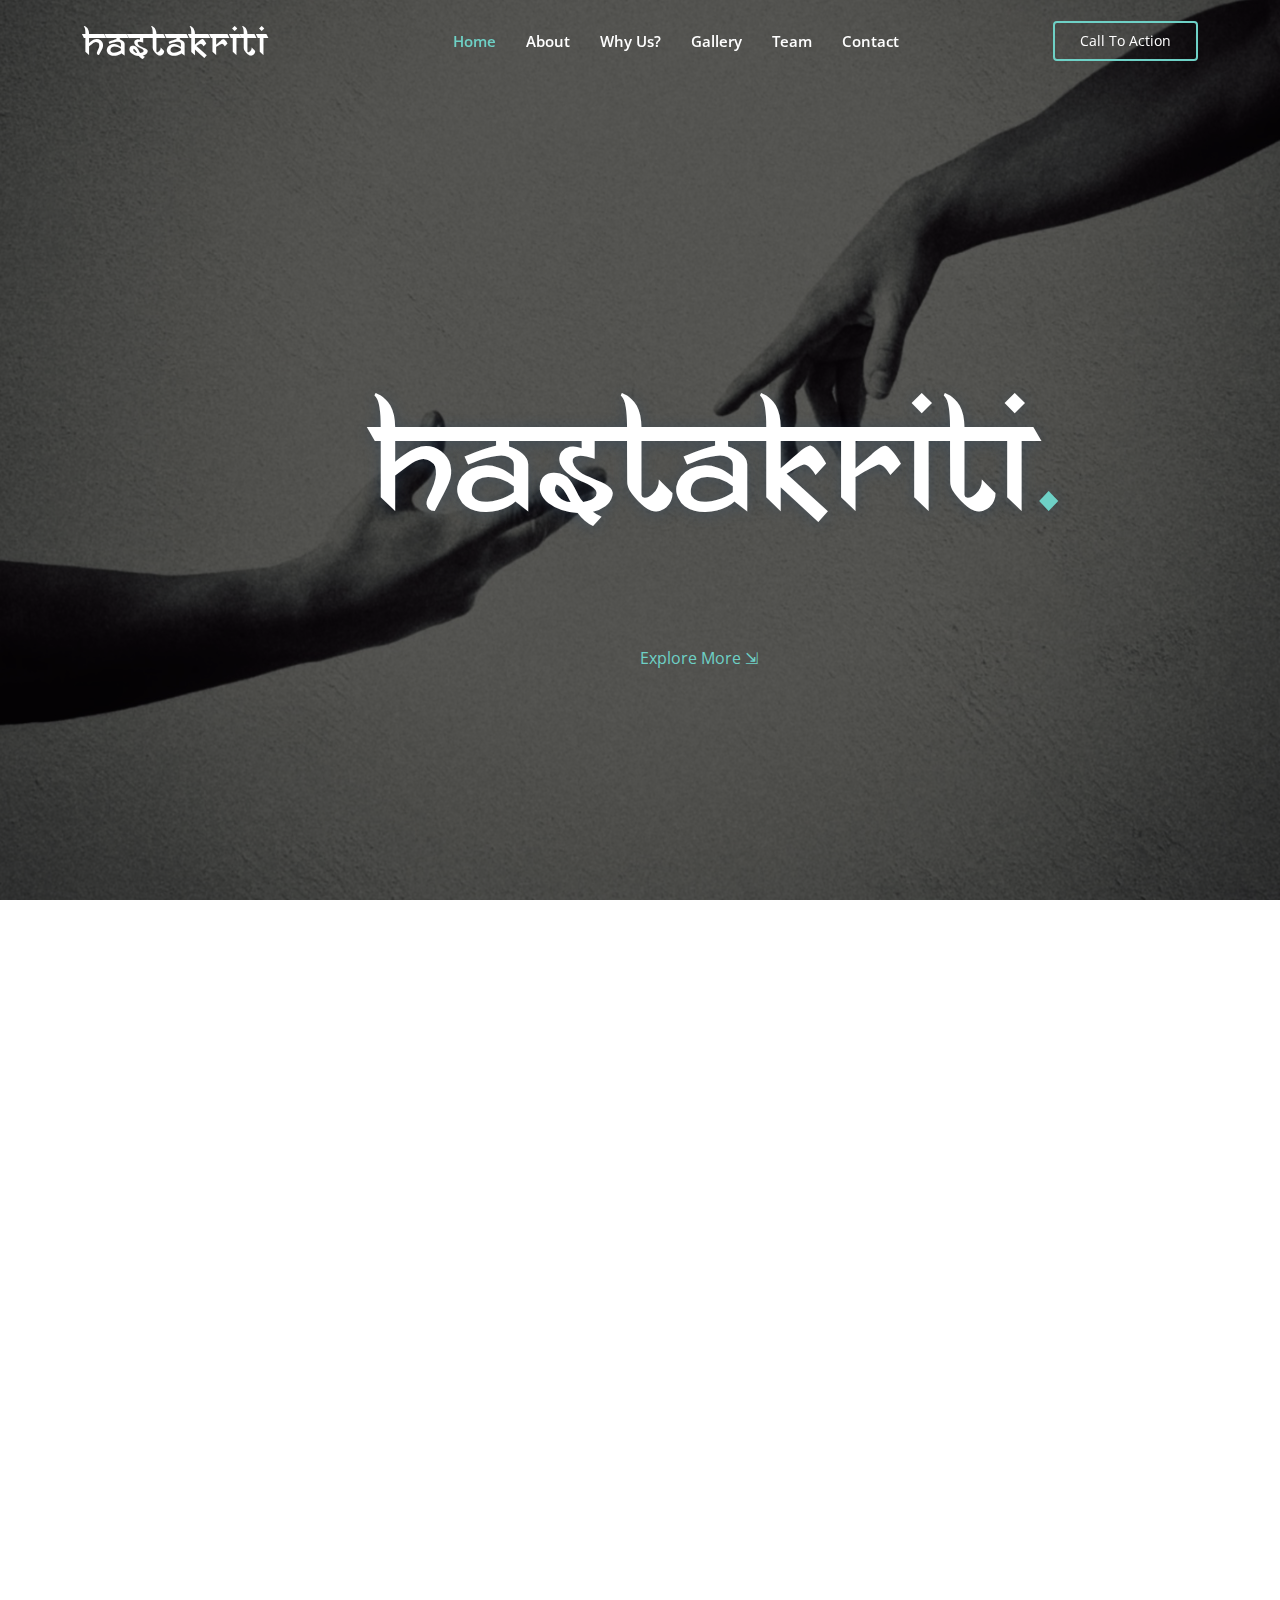
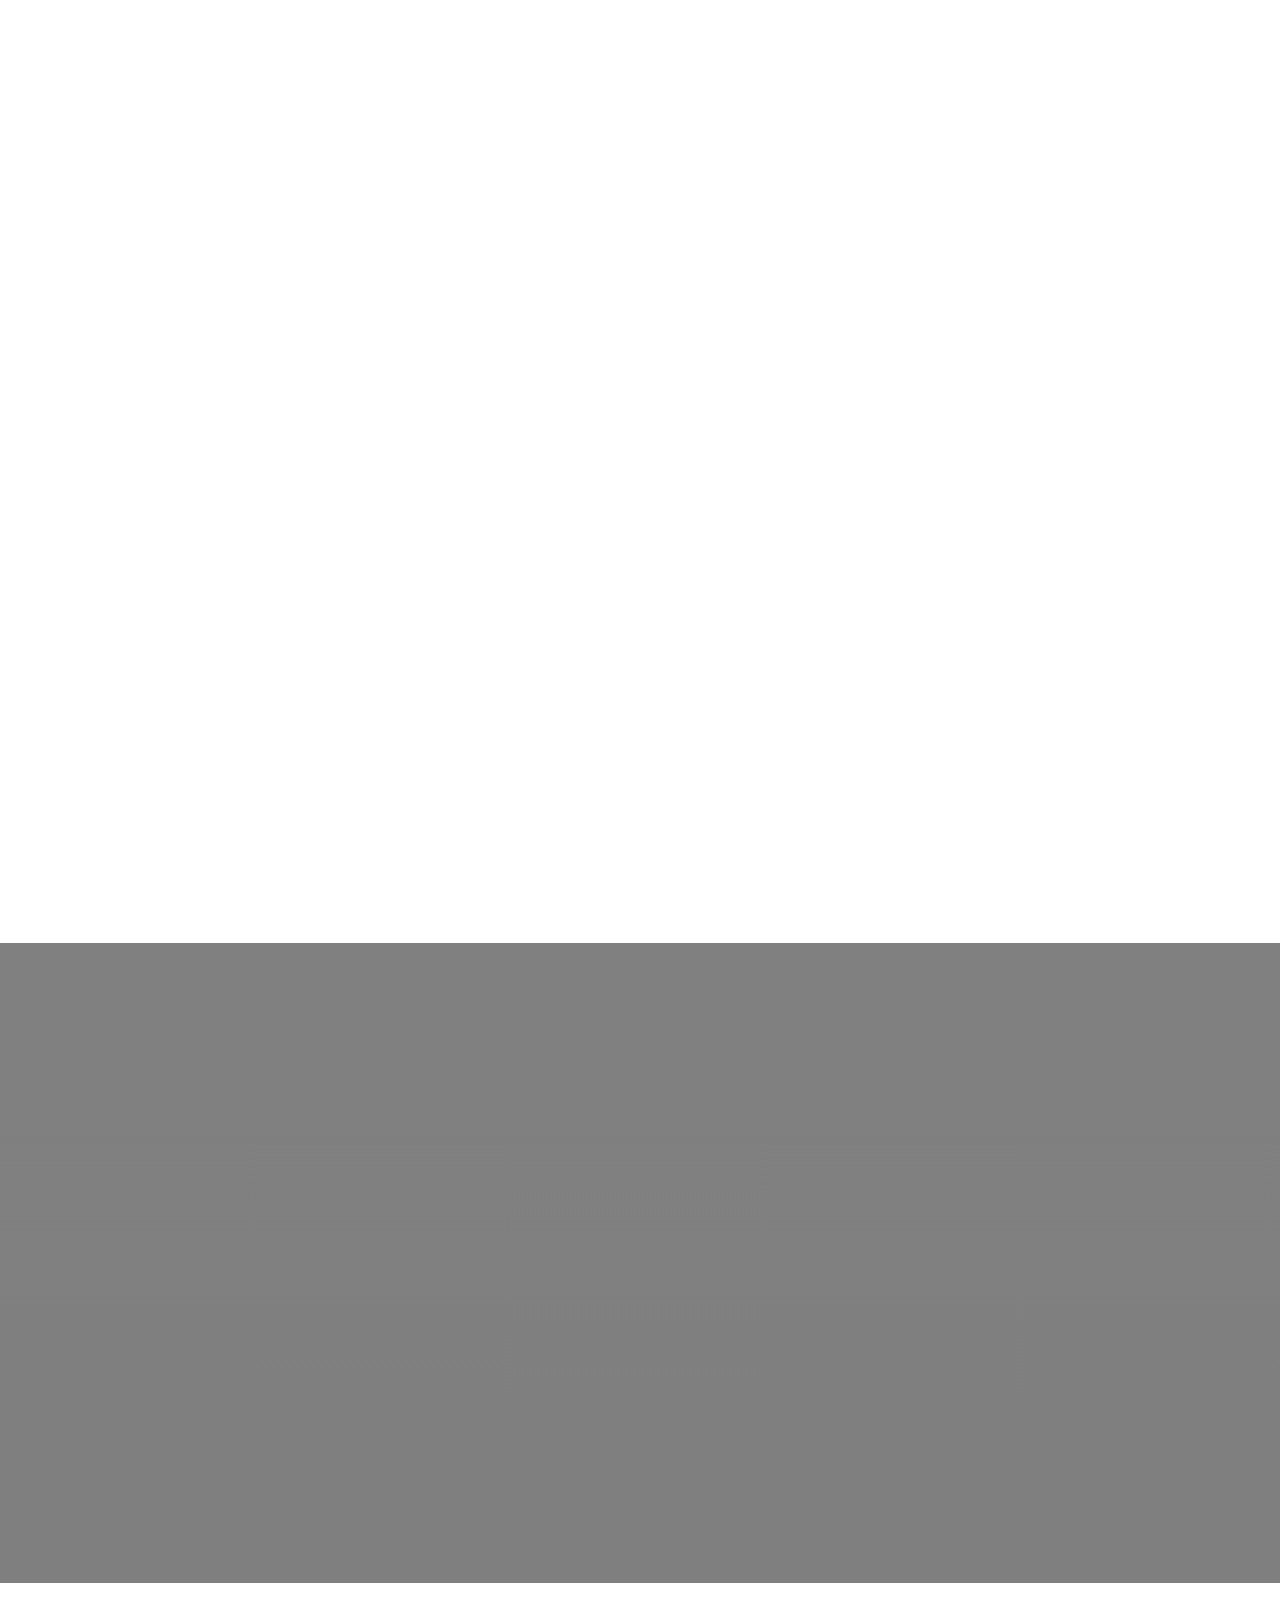
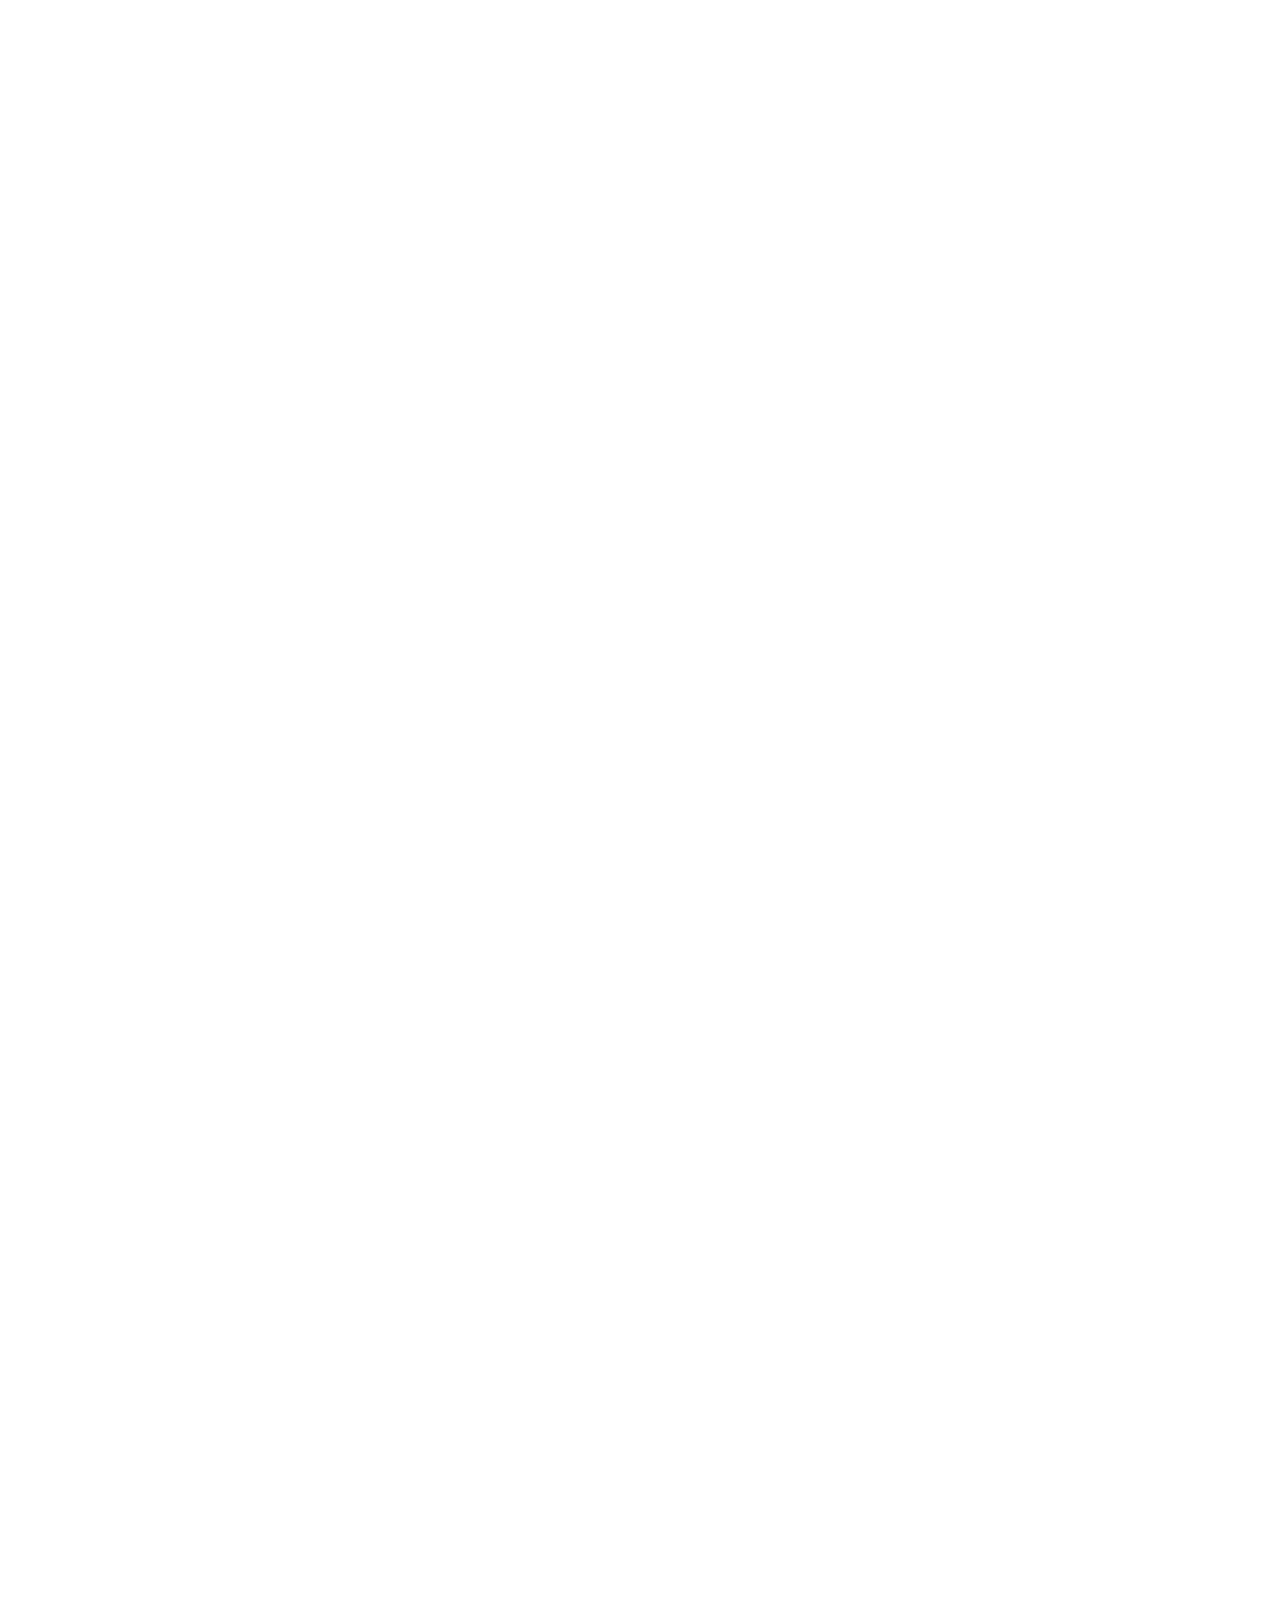
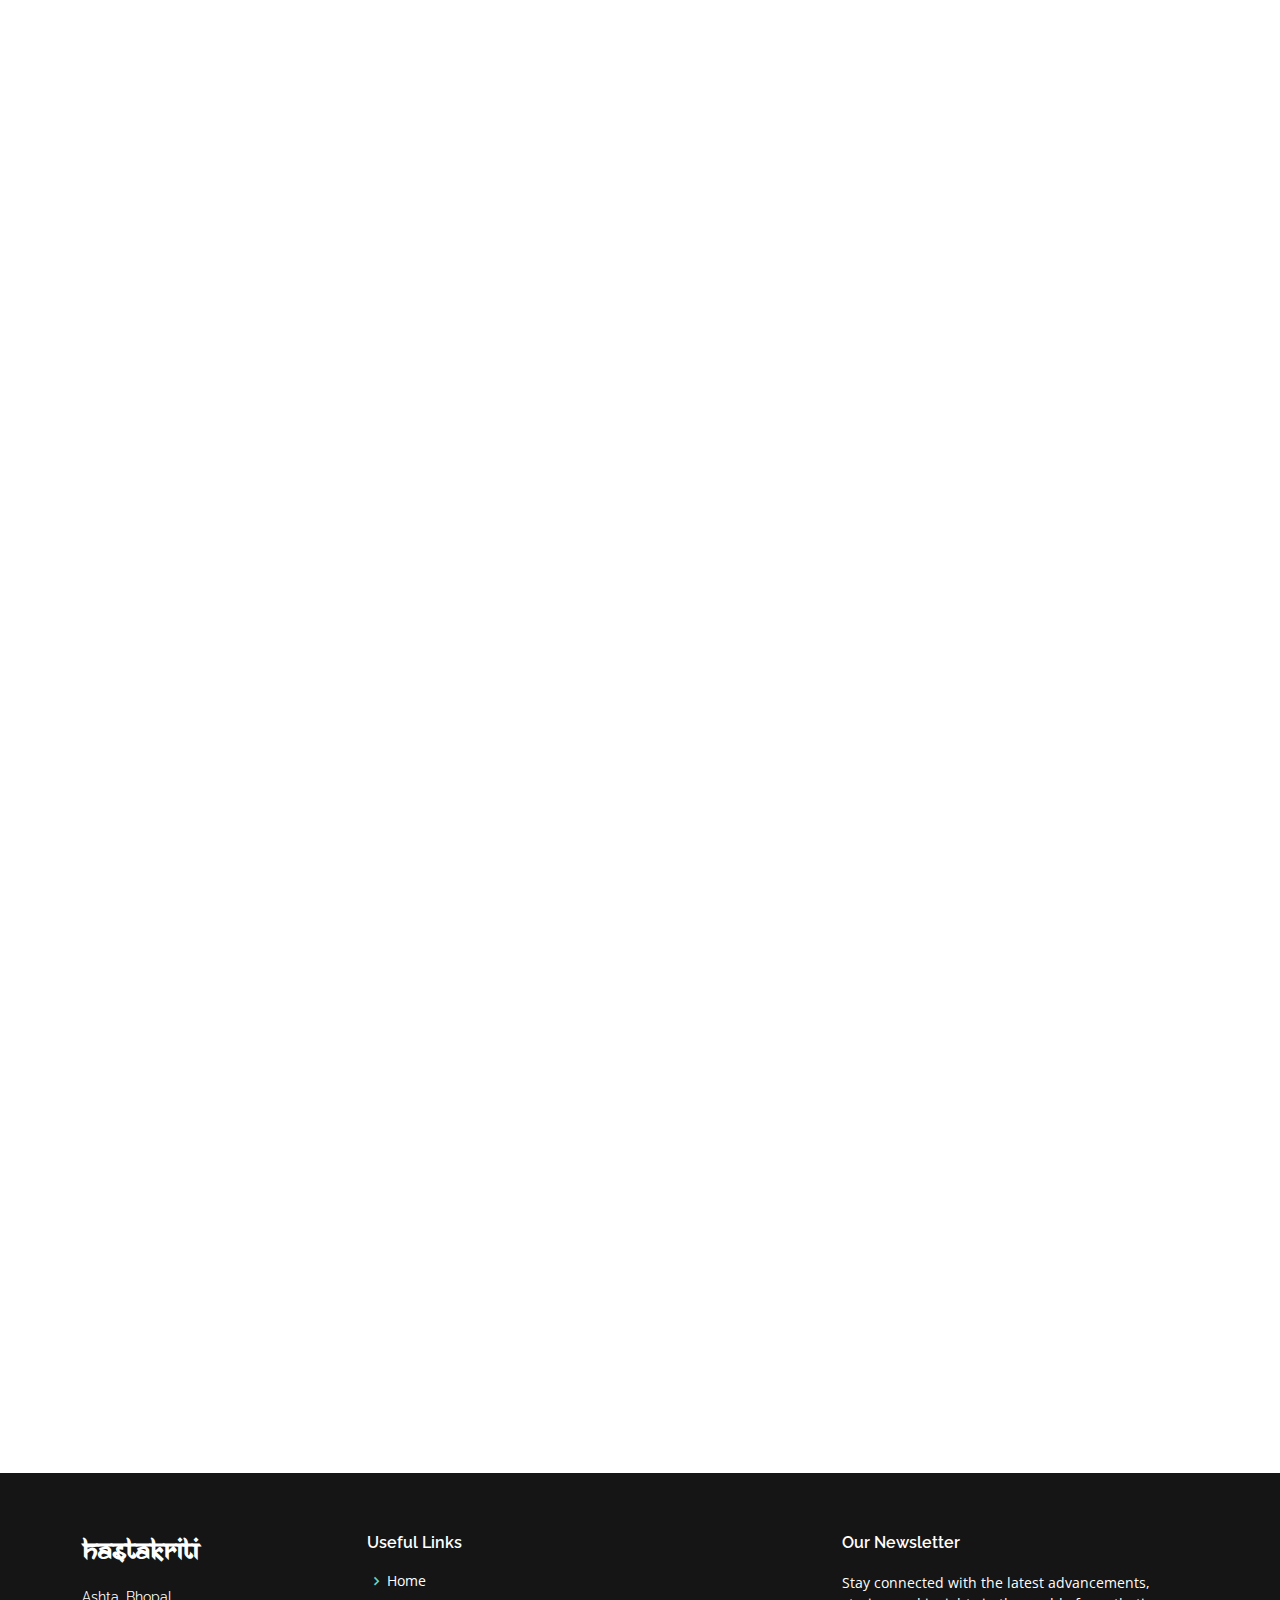
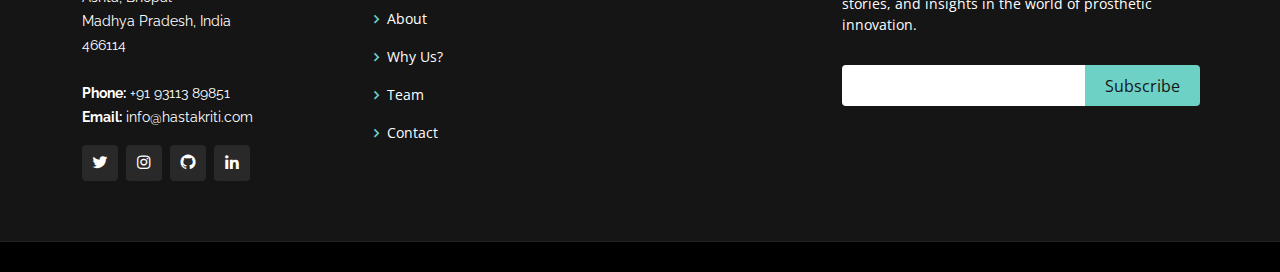
==== Website/index.html @ ffad0fd6 "initial commit" ====
<!DOCTYPE html>
<html lang="en">

<head>
  <meta charset="utf-8">
  <meta content="width=device-width, initial-scale=1.0" name="viewport">

  <title>Home | Hastakriti</title>
  <meta content="" name="description">
  <meta content="" name="keywords">

  <link href="assets/img/favicon.png" rel="icon">
  <link href="assets/img/apple-touch-icon.png" rel="apple-touch-icon">

  <link href="https://fonts.googleapis.com/css?family=Open+Sans:300,300i,400,400i,600,600i,700,700i|Raleway:300,300i,400,400i,500,500i,600,600i,700,700i|Poppins:300,300i,400,400i,500,500i,600,600i,700,700i" rel="stylesheet">

  <!-- Vendor CSS Files -->
  <link href="assets/vendor/aos/aos.css" rel="stylesheet">
  <link href="assets/vendor/bootstrap/css/bootstrap.min.css" rel="stylesheet">
  <link href="assets/vendor/bootstrap-icons/bootstrap-icons.css" rel="stylesheet">
  <link href="assets/vendor/boxicons/css/boxicons.min.css" rel="stylesheet">
  <link href="assets/vendor/glightbox/css/glightbox.min.css" rel="stylesheet">
  <link href="assets/vendor/remixicon/remixicon.css" rel="stylesheet">
  <link href="assets/vendor/swiper/swiper-bundle.min.css" rel="stylesheet">

  <link href="style.css" rel="stylesheet">
</head>

<body>
  <!-- ======= Header ======= -->
  <header id="header" class="fixed-top ">
    <div class="container d-flex align-items-center justify-content-lg-between">

      <h1 class="logo me-auto me-lg-0 hindi"><a href="index.html">Hastakriti</a></h1>

      <nav id="navbar" class="navbar order-last order-lg-0">
        <ul>
          <li><a class="nav-link scrollto active" href="#hero">Home</a></li>
          <li><a class="nav-link scrollto" href="#about">About</a></li>
          <li><a class="nav-link scrollto" href="#services">Why Us? </a></li>
          <li><a class="nav-link scrollto " href="#portfolio">Gallery</a></li>
          <li><a class="nav-link scrollto" href="#team">Team</a></li>
          <li><a class="nav-link scrollto" href="#contact">Contact</a></li>
        </ul>
        <i class="bi bi-list mobile-nav-toggle"></i>
      </nav>

      <a href="#contact" class="get-started-btn scrollto">Call To Action</a>

    </div>
  </header>

  <!-- ======= Hero Section ======= -->
  <section id="hero" class="d-flex align-items-center justify-content-center">
    <div class="container" data-aos="fade-up">

      <div class="row justify-content-center" data-aos="fade-up" data-aos-delay="150">
        <div class="col-xl-6 col-lg-8">
          <h1 class="hindi">Hastakriti<span>.</span></h1>
          <a href="#about" class="btn-get-started scrollto">Explore More ⇲</a>
        </div>
      </div>
    </div>
  </section>

  <main id="main">

    <!-- ======= About Section ======= -->
    <section id="about" class="about">
      <div class="container" data-aos="fade-up">

        <div class="row">
          <div class="col-lg-6 order-1 order-lg-2" data-aos="fade-left" data-aos-delay="100">
            <img src="assets/img/about.jpg" class="img-fluid" alt="">
          </div>
          <div class="col-lg-6 pt-4 pt-lg-0 order-2 order-lg-1 content" data-aos="fade-right" data-aos-delay="100">
            <h3>About Us.</h3>
            <p class="fst-italic">
              Welcome to Hastakriti, where our story is woven with a deep commitment to revolutionizing lives through cutting-edge prosthetic solutions.
            </p>
            <br>
            <ul>
              <li><i class="ri-check-double-line"></i> Our dedication lies in empowering individuals with advanced prosthetic hands that not only restore function but also instill confidence and independence.</li>
              <li><i class="ri-check-double-line"></i> We prioritize innovation, pushing the boundaries in prosthetic technology to create solutions that redefine what's possible.</li>
              <li><i class="ri-check-double-line"></i> Our team, united in purpose, meticulously crafts prosthetic prototypes that embody excellence in both design and functionality.</li>
              <li><i class="ri-check-double-line"></i> Embracing diversity, we believe in inclusivity, ensuring our prosthetic solutions cater to a broad range of needs and backgrounds.</li>
            </ul>
            <br>
            <p>Join us on this transformative journey, where every step forward brings us closer to making a meaningful impact in the lives of those embracing the possibilities with prosthetic hands.</p>
          </div>
        </div>
      </div>
    </section>
    
    <!-- ======= Services Section ======= -->
    <section id="services" class="services">
      <div class="container" data-aos="fade-up">

        <div class="section-title">
          <p>Why Choose Us?</p>
        </div>

        <div class="row">
          <div class="col-lg-4 col-md-6 d-flex align-items-stretch" data-aos="zoom-in" data-aos-delay="100">
            <div class="icon-box">
              <div class="icon"><i class="bx bx-rupee"></i></div>
              <h4>Cost Effective</h4>
              <p>Experience the advantages of cost effective solutions, making prosthetic technology accessible to individuals who can't.</p>
            </div>
          </div>

          <div class="col-lg-4 col-md-6 d-flex align-items-stretch mt-4 mt-md-0" data-aos="zoom-in" data-aos-delay="200">
            <div class="icon-box">
              <div class="icon"><i class="bx bx-up-arrow"></i></div>
              <h4>Lightweight Design</h4>
              <p>Enjoy the comfort of lightweight prosthetic hands that seamlessly integrate into your lifestyle, providing ease of use and enhanced mobility.</p>
            </div>
          </div>

          <div class="col-lg-4 col-md-6 d-flex align-items-stretch mt-4 mt-lg-0" data-aos="zoom-in" data-aos-delay="300">
            <div class="icon-box">
              <div class="icon"><i class="bx bx-leaf"></i></div>
              <h4>Sustainability Matters</h4>
              <p>Choose a sustainable option with our eco-friendly materials and manufacturing processes, aligning your prosthetic choice with a commitment to environmental responsibility.</p>
            </div>
          </div>

          <div class="col-lg-4 col-md-6 d-flex align-items-stretch mt-4" data-aos="zoom-in" data-aos-delay="100">
            <div class="icon-box">
              <div class="icon"><i class="bx bx-brush"></i></div>
              <h4>Customizable Options</h4>
              <p>Tailor your prosthetic experience with customizable options, ensuring that your prosthetic hands meet your unique preferences and requirements.</p>
            </div>
          </div>

          <div class="col-lg-4 col-md-6 d-flex align-items-stretch mt-4" data-aos="zoom-in" data-aos-delay="300">
            <div class="icon-box">
              <div class="icon"><i class="bx bx-heart"></i></div>
              <h4>Voicebot Integration</h4>
              <p>We have also integrated <b>Limbo</b>, our own mascot in the form of a Voicebot. <br>Developed to be there for you, with you 24/7.</p>
            </div>
          </div>

          <div class="col-lg-4 col-md-6 d-flex align-items-stretch mt-4" data-aos="zoom-in" data-aos-delay="200">
            <div class="icon-box">
              <div class="icon"><i class="bx bx-camera"></i></div>
              <h4>Try-On Kiosk</h4>
              <p>At hastakriti we give you an option to interact with your prosthetic limb before getting the final one using our try-on kiosks.</p>
            </div>
          </div>
        </div>

      </div>
    </section>

    <!-- ======= Cta Section ======= -->
    <section id="cta" class="cta">
      <div class="container col-md-6" data-aos="zoom-in">
        <br>
        <br>
        <br>
        <br>
        <div class="text-center px-lg-2">
          <h3>Connect with our Community</h3>
          <br>
          <br>
          <p>We're here to support you on your prosthetic journey. We believe that access to such services should be freely available. Share a bit about your experience with prosthetic hands, and we'll connect you with one of our knowledgeable volunteers who is ready to provide guidance and a listening ear. Feel free to open up about your challenges or victories in adapting to prosthetics.<br><br>We're here for you every step of the way.</p>
          <br>
          <a class="cta-btn" href="https://discord.gg/keN96rVwf5" target="_blank">Join our Community</a>
          <br>
          <br>
          <br>
          <br>
        </div>
      </div>
    </section>

    <!-- ======= Portfolio Section ======= -->
    <section id="portfolio" class="portfolio">
      <div class="container" data-aos="fade-up">

        <div class="section-title">
          <h2>Take a sneak peek into our workshop</h2>
          <p>Gallery</p>
        </div>

        <div class="row portfolio-container" data-aos="fade-up" data-aos-delay="200">

          <div class="col-lg-4 col-md-6 portfolio-item filter-app">
            <a href="assets/img/portfolio/1.webp" data-gallery="portfolioGallery" class="portfolio-lightbox">
              <div class="portfolio-wrap">
                <img src="assets/img/portfolio/1.webp" class="img-fluid" alt="">
                <div class="portfolio-info">
                  <h4>Initial Wireframe Sketch</h4>
                </div>
              </div>
            </a>
          </div>

          <div class="col-lg-4 col-md-6 portfolio-item filter-web">
            <a href="assets/img/portfolio/4.jpg" data-gallery="portfolioGallery" class="portfolio-lightbox">
              <div class="portfolio-wrap">
                <img src="assets/img/portfolio/4.jpg" class="img-fluid" alt="">
                <div class="portfolio-info">
                  <h4>The Development Phase #1</h4>
                  <div class="portfolio-links">
                  </div>
                </div>
              </div>
            </a>
          </div>

          <div class="col-lg-4 col-md-6 portfolio-item filter-app">
            <a href="assets/img/portfolio/7.jpg" data-gallery="portfolioGallery" class="portfolio-lightbox" title="">
              <div class="portfolio-wrap">
                <img src="assets/img/portfolio/7.jpg" class="img-fluid" alt="">
                <div class="portfolio-info">
                  <h4>The Developement Phase #2</h4>
                </div>
              </div>
            </a>
          </div>

          <div class="col-lg-4 col-md-6 portfolio-item filter-card">
            <a href="assets/img/portfolio/2.jpg" data-gallery="portfolioGallery" class="portfolio-lightbox">
              <div class="portfolio-wrap">
                <img src="assets/img/portfolio/2.jpg" class="img-fluid" alt="">
                <div class="portfolio-info">
                  <h4>The Development Phase #3</h4>
                  <div class="portfolio-links">
                  </div>
                </div>
              </div>
            </a>
          </div>

          <div class="col-lg-4 col-md-6 portfolio-item filter-web">
            <a href="assets/img/portfolio/5.jpg" data-gallery="portfolioGallery" class="portfolio-lightbox" title="">
            <div class="portfolio-wrap">
              <img src="assets/img/portfolio/5.jpg" class="img-fluid" alt="">
              <div class="portfolio-info">
                <h4>Virtual Try-On Kiosk</h4>
                <div class="portfolio-links">
                </div>
              </div>
            </div>
          </a>
          </div>

          <div class="col-lg-4 col-md-6 portfolio-item filter-app">
            <a href="assets/img/portfolio/6.jpg" data-gallery="portfolioGallery" class="portfolio-lightbox" title="">
            <div class="portfolio-wrap">
              <img src="assets/img/portfolio/6.jpg" class="img-fluid" alt="">
              <div class="portfolio-info">
                <h4>Our First Prototype</h4>
              </div>
            </div>
          </a>
          </div>

          <div class="col-lg-4 col-md-6 portfolio-item filter-card">
            <a href="assets/img/portfolio/3.jpg" data-gallery="portfolioGallery" class="portfolio-lightbox" title="">
            <div class="portfolio-wrap">
              <img src="assets/img/portfolio/3.jpg" class="img-fluid" alt="">
              <div class="portfolio-info">
              <h4>Bunch of Bottles We Found</h4>
              </div>
            </div>
          </a>
          </div>

        </div>
      </div>
    </section>

    <!-- ======= Counts Section ======= -->
    <section id="counts" class="counts">
      <div class="container" data-aos="fade-up">
        <div class="row no-gutters">
          <div data-aos="fade-left" data-aos-delay="100">
            <div class="content d-flex flex-column justify-content-center text-center">
              <h3>Numbers Speak!</h3>
              <p>
                Our team has achieved significant milestones in shaping the landscape of prosthetic technology.
              </p>
              <br>
              <br>
              <br>
              <div class="row">
                <div class="col-lg-3 col-md-6">
                  <div class="count-box">
                    <i class="bi bi-code"></i>
                    <span data-purecounter-start="0" data-purecounter-end="300" data-purecounter-duration="2" class="purecounter"></span>
                    <p><strong>Lines of Code </strong>written, and counting...</p>
                  </div>
                </div>
                <div class="col-lg-3 col-md-6 mt-5 mt-md-0">
                  <div class="count-box">
                    <i class="bi bi-journal-richtext"></i>
                    <span data-purecounter-start="0" data-purecounter-end="250" data-purecounter-duration="2" class="purecounter"></span>
                    <p><strong>Hours</strong>  of Research and Development</p>
                  </div>
                </div>
                <div class="col-lg-3 col-md-6 mt-5 mt-md-0">
                  <div class="count-box">
                    <i class="bi bi-award"></i>
                    <span data-purecounter-start="0" data-purecounter-end="1" data-purecounter-duration="1" class="purecounter"></span>
                    <p><strong>Prototype(s) Built</strong></p>
                  </div>
                </div>
                <div class="col-lg-3 col-md-6 mt-5 mt-md-0">
                  <div class="count-box">
                    <i class="bi bi-people"></i>
                    <span data-purecounter-start="0" data-purecounter-end="3" data-purecounter-duration="2" class="purecounter"></span>
                    <p><strong>Team Members</strong></p>
                  </div>
                </div>
              </div>
            </div>
          </div>
        </div>

      </div>
    </section>

    <!-- ======= Team Section ======= -->
    <section id="team" class="team">
      <div class="container" data-aos="fade-up">
        <div class="section-title">
          <h2>Team</h2>
          <p>Meet our Team</p>
        </div>
        <div class="row">
          <div class="col-lg-4 col-md-6 d-flex align-items-stretch">
            <div class="member" data-aos="fade-up" data-aos-delay="100">
              <div class="member-img">
                <img src="assets/img/team/1.webp" class="img-fluid" alt="">
                <div class="social">
                  <a href="https://twitter.com/arpit22bai10202"><i class="bi bi-twitter"></i></a>
                  <a href="https://www.instagram.com/arpy8_"><i class="bi bi-instagram"></i></a>
                  <a href="https://www.linkedin.com/in/arpitsengar/"><i class="bi bi-linkedin"></i></a>
                </div>
              </div>
              <div class="member-info">
                <h4>Arpit Sengar</h4>
                <span>Founder</span>
              </div>
            </div>
          </div>

          <div class="col-lg-4 col-md-6 d-flex align-items-stretch">
            <div class="member" data-aos="fade-up" data-aos-delay="200">
              <div class="member-img">
                <img src="assets/img/team/2.webp" class="img-fluid" alt="">
                <div class="social">
                  <a href=""><i class="bi bi-twitter"></i></a>
                  <a href="https://www.instagram.com/spaxden_/"><i class="bi bi-instagram"></i></a>
                  <a href="https://www.linkedin.com/in/spandan-raj-23882a196/"><i class="bi bi-linkedin"></i></a>
                </div>
              </div>
              <div class="member-info">
                <h4>Spandan Raj</h4>
                <span>Founder</span>
              </div>
            </div>
          </div>

          <div class="col-lg-4 col-md-6 d-flex align-items-stretch">
            <div class="member" data-aos="fade-up" data-aos-delay="300">
              <div class="member-img">
                <img src="assets/img/team/3.webp" class="img-fluid" alt="">
                <div class="social">
                  <a href=""><i class="bi bi-twitter"></i></a>
                  <a href="https://www.instagram.com/apexrx/"><i class="bi bi-instagram"></i></a>
                  <a href="https://www.linkedin.com/in/apexrx/"><i class="bi bi-linkedin"></i></a>
                </div>
              </div>
              <div class="member-info">
                <h4>Apex Aryan Das</h4>
                <span>Founder</span>
              </div>
            </div>
          </div>
        </div>

      </div>
    </section>

    <!-- ======= Contact Section ======= -->
    <section id="contact" class="contact">
      <div class="container" data-aos="fade-up">
        <div class="section-title">
          <h2>Contact</h2>
          <p>Contact Us</p>
        </div>
        <div>
          <iframe style="border:0; width: 100%; height: 270px;" src="https://www.google.com/maps/embed?pb=!1m18!1m12!1m3!1d3670.5358699645067!2d76.84871217505619!3d23.077471479135305!2m3!1f0!2f0!3f0!3m2!1i1024!2i768!4f13.1!3m3!1m2!1s0x397ce9ceaaaaaaab%3A0xa224b6b82b421f83!2sVIT%20Bhopal%20University!5e0!3m2!1sen!2sin!4v1699856923153!5m2!1sen!2sin" frameborder="0" allowfullscreen></iframe>
        </div>
        <div class="row mt-5">
          <div class="col-lg-4">
            <div class="info">
              <div class="address">
                <i class="bi bi-geo-alt"></i>
                <h4>Location:</h4>
                <p>Bhopal, Madhya Pradesh, India, 466114</p>
              </div>
              <div class="email">
                <i class="bi bi-envelope"></i>
                <h4>Email:</h4>
                <p>info@hastakriti.com</p>
              </div>
              <div class="phone">
                <i class="bi bi-phone"></i>
                <h4>Call:</h4>
                <p>+91 93113 89851</p>
              </div>
            </div>
          </div>
          <div class="col-lg-8 mt-5 mt-lg-0">
            <form action="https://formsubmit.co/arpitsengar99@gmail.com" method="post" role="form" class="php-email-form">
              <div class="row">
                <div class="col-md-6 form-group">
                  <input type="text" name="name" class="form-control" id="name" placeholder="Your Name" required>
                </div>
                <div class="col-md-6 form-group mt-3 mt-md-0">
                  <input type="email" class="form-control" name="email" id="email" placeholder="Your Email" required>
                </div>
              </div>
              <div class="form-group mt-3">
                <input type="text" class="form-control" name="subject" id="subject" placeholder="Subject" required>
              </div>
              <div class="form-group mt-3">
                <textarea class="form-control" name="message" rows="5" placeholder="Message" required></textarea>
              </div>
            <div class="my-3">
                <div class="loading">Loading</div>
                <div class="error-message"></div>
                <div class="sent-message">Your message has been sent. Thank you!</div>
              </div>
              <div class="text-center"><button type="submit">Send Message</button></div>
            </form>
          </div>
        </div>
      </div>
    </section>
  </main>

  <!-- ======= Footer ======= -->
  <footer id="footer">
    <div class="footer-top">
      <div class="container">
        <div class="row">

          <div class="col-lg-3 col-md-6">
            <div class="footer-info">
            <h3 class="hindi">Hastakriti</h3>
              <p>
                Ashta, Bhopal<br>
                Madhya Pradesh, India<br>466114<br><br>
                <strong>Phone:</strong> +91 93113 89851<br>
                <strong>Email:</strong> info@hastakriti.com<br>
              </p>
              <div class="social-links mt-3">
                <a href="#" class="twitter"><i class="bx bxl-twitter"></i></a>
                <a href="#" class="instagram"><i class="bx bxl-instagram"></i></a>
                <a href="https://github.com/arpy8/hastakriti" class="google-plus"><i class="bx bxl-github"></i></a>
                <a href="#" class="linkedin"><i class="bx bxl-linkedin"></i></a>
              </div>
            </div>
          </div>

          <div class="col-lg-2 col-md-2 footer-links">
            <h4>Useful Links</h4>
            <ul>  
              <li><i class="bx bx-chevron-right"></i> <a href="#">Home</a></li>
              <li><i class="bx bx-chevron-right"></i> <a href="#about">About</a></li>
              <li><i class="bx bx-chevron-right"></i> <a href="#services">Why Us?</a></li>
              <li><i class="bx bx-chevron-right"></i> <a href="#team">Team</a></li>
              <li><i class="bx bx-chevron-right"></i> <a href="#contact">Contact</a></li>
            </ul>
          </div>

          <div class="col-lg-3 col-md-6 footer-links">
          </div>

          <div class="col-lg-4 col-md-2 footer-newsletter">
            <h4>Our Newsletter</h4>
            <p>Stay connected with the latest advancements, stories, and insights in the world of prosthetic innovation.</p>
            <form action="" method="post">
              <input type="email" name="email"><input type="submit" value="Subscribe">
            </form>

          </div>

        </div>
      </div>
    </div>

  </footer>

  <div id="preloader"></div>
  <a href="#" class="back-to-top d-flex align-items-center justify-content-center"><i class="bi bi-arrow-up-short"></i></a>

  <!-- Vendor JS Files -->
  <script src="assets/vendor/purecounter/purecounter_vanilla.js"></script>
  <script src="assets/vendor/aos/aos.js"></script>
  <script src="assets/vendor/bootstrap/js/bootstrap.bundle.min.js"></script>
  <script src="assets/vendor/glightbox/js/glightbox.min.js"></script>
  <script src="assets/vendor/isotope-layout/isotope.pkgd.min.js"></script>
  <script src="assets/vendor/swiper/swiper-bundle.min.js"></script>
  <script src="assets/vendor/php-email-form/validate.js"></script>

  <script src="main.js"></script>

</body>
</html>
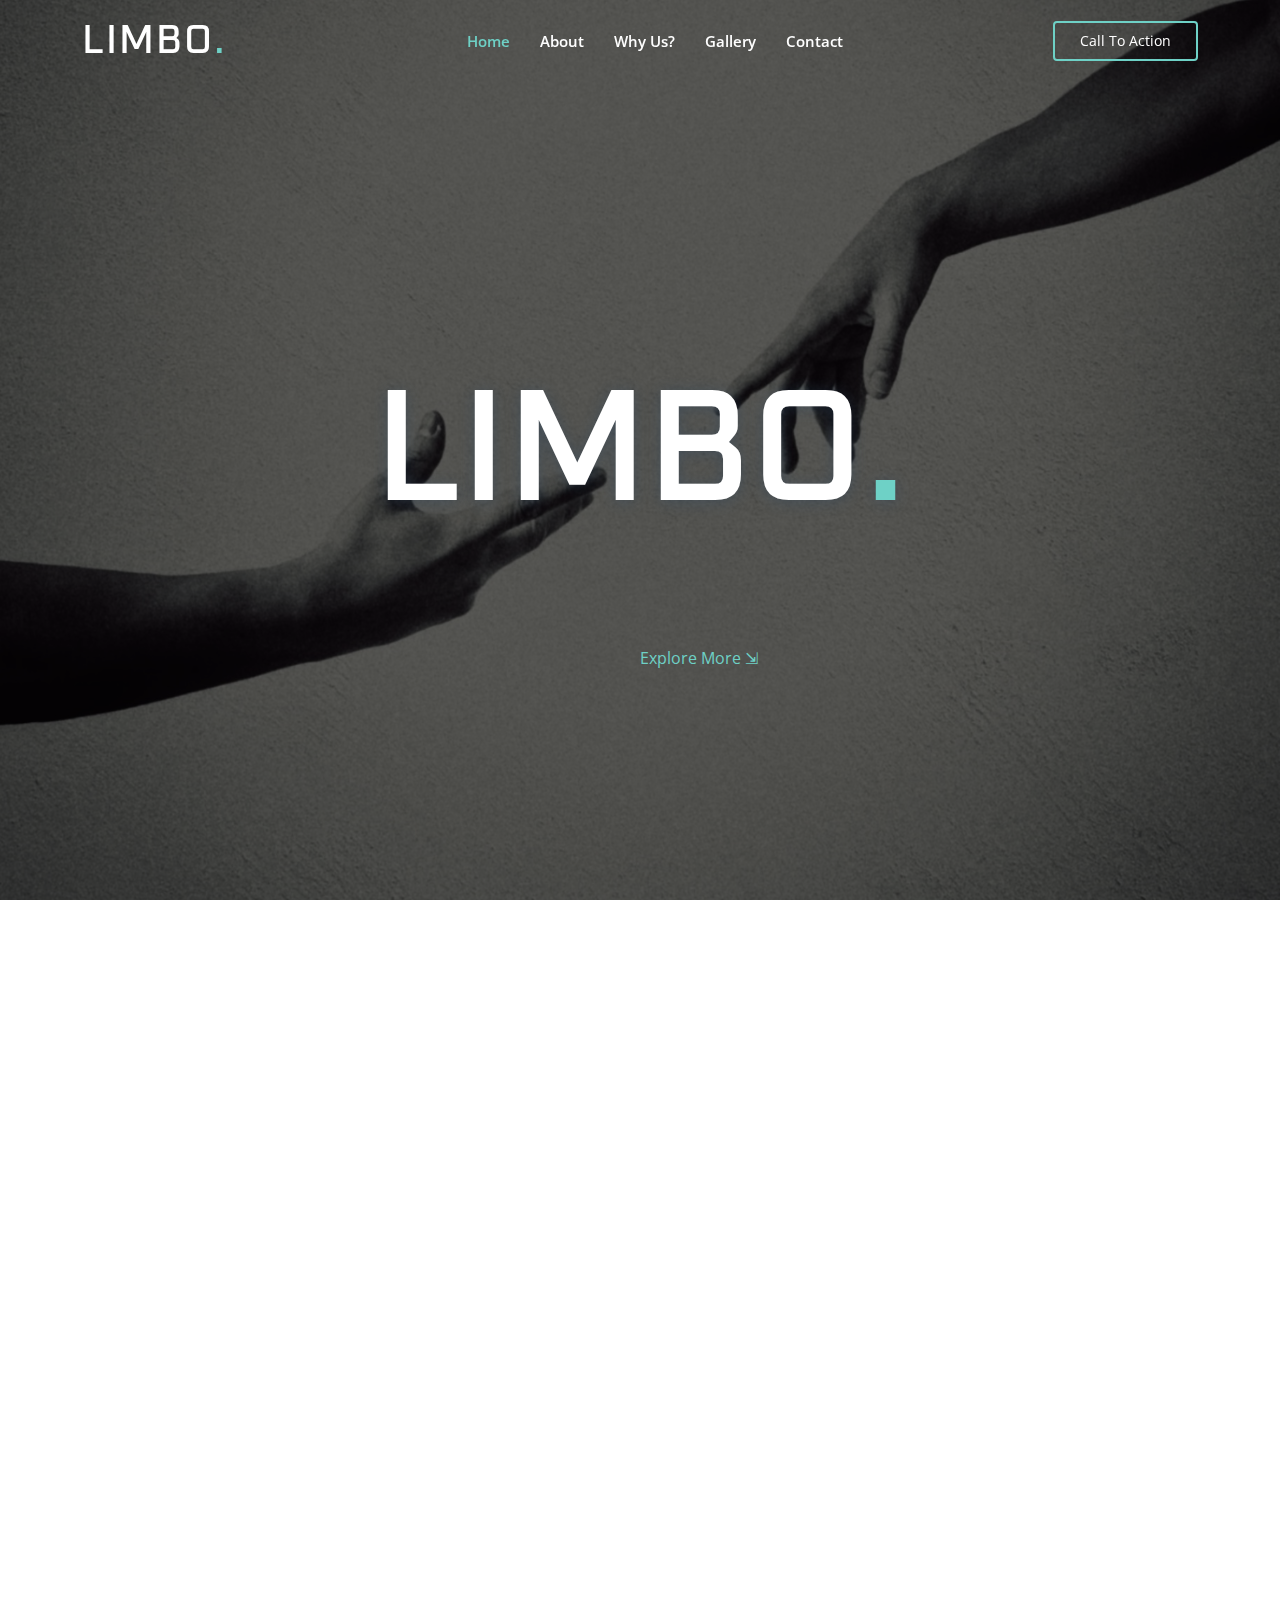
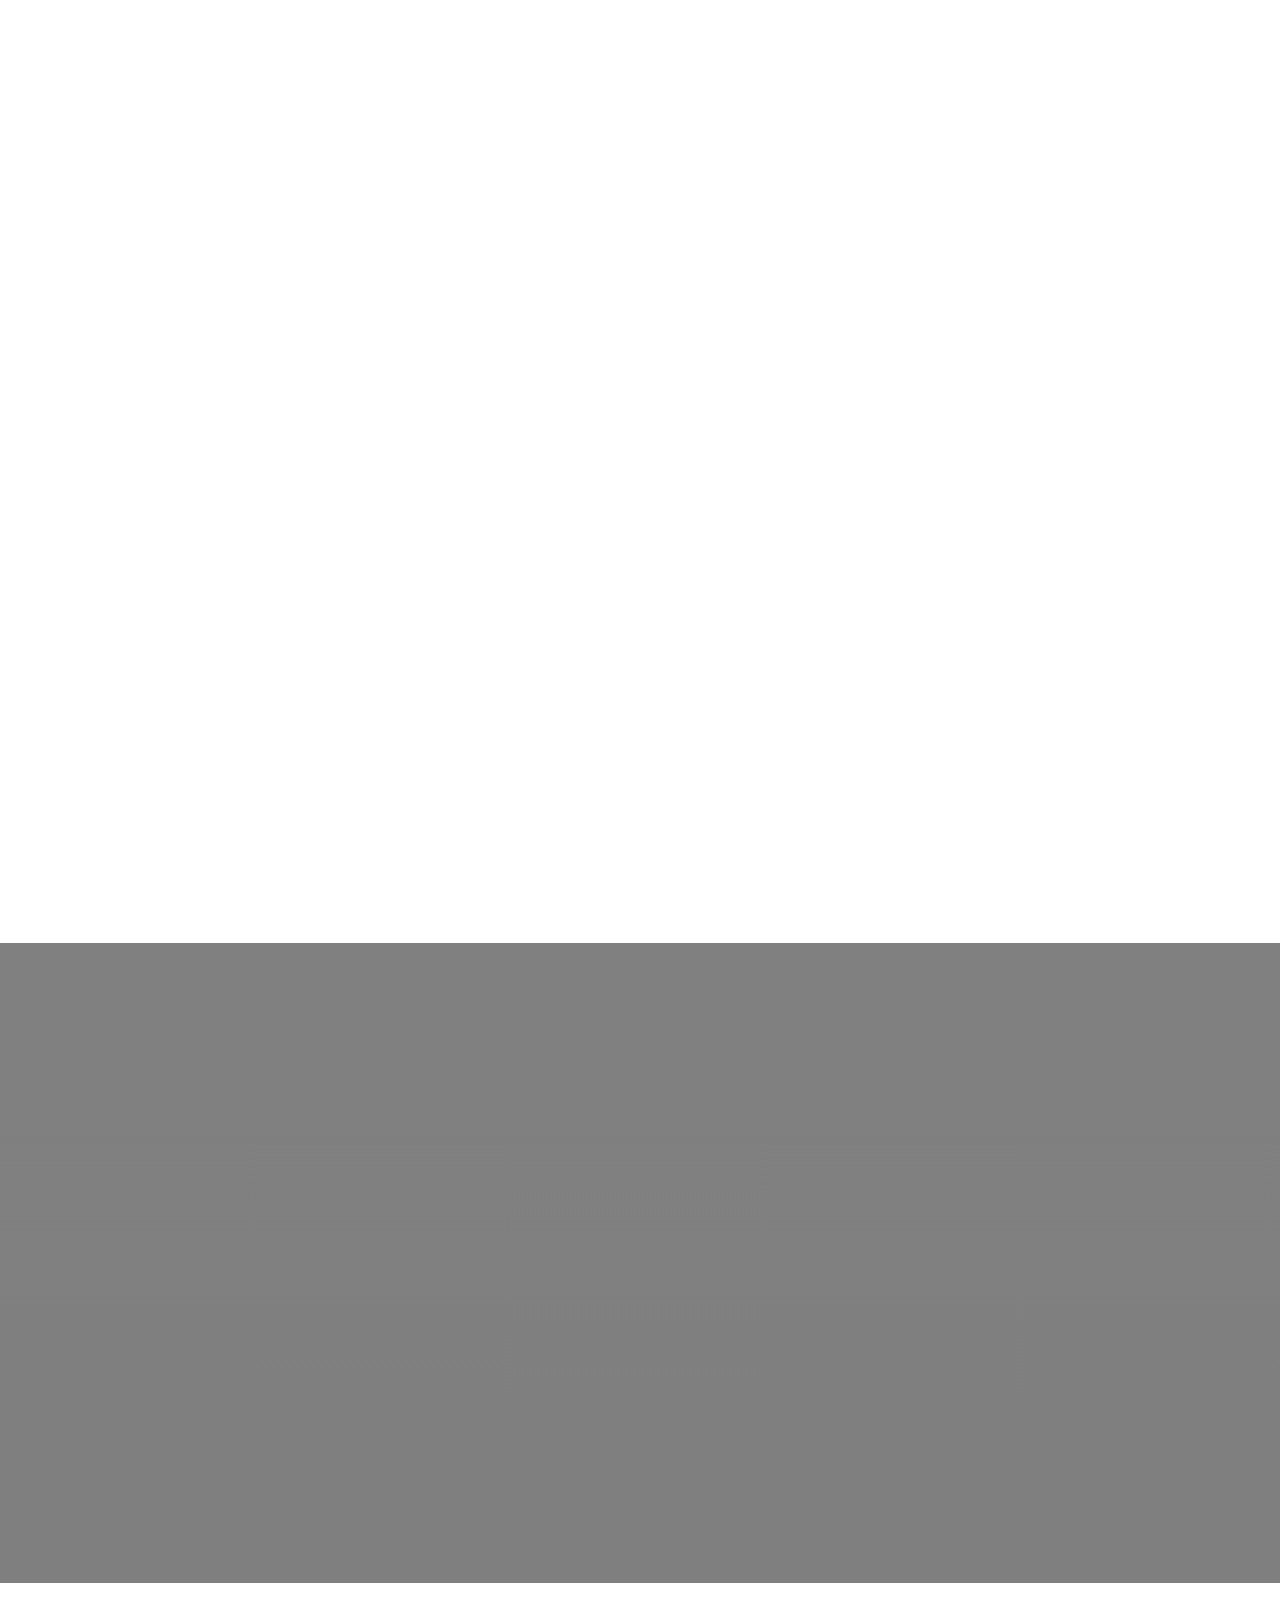
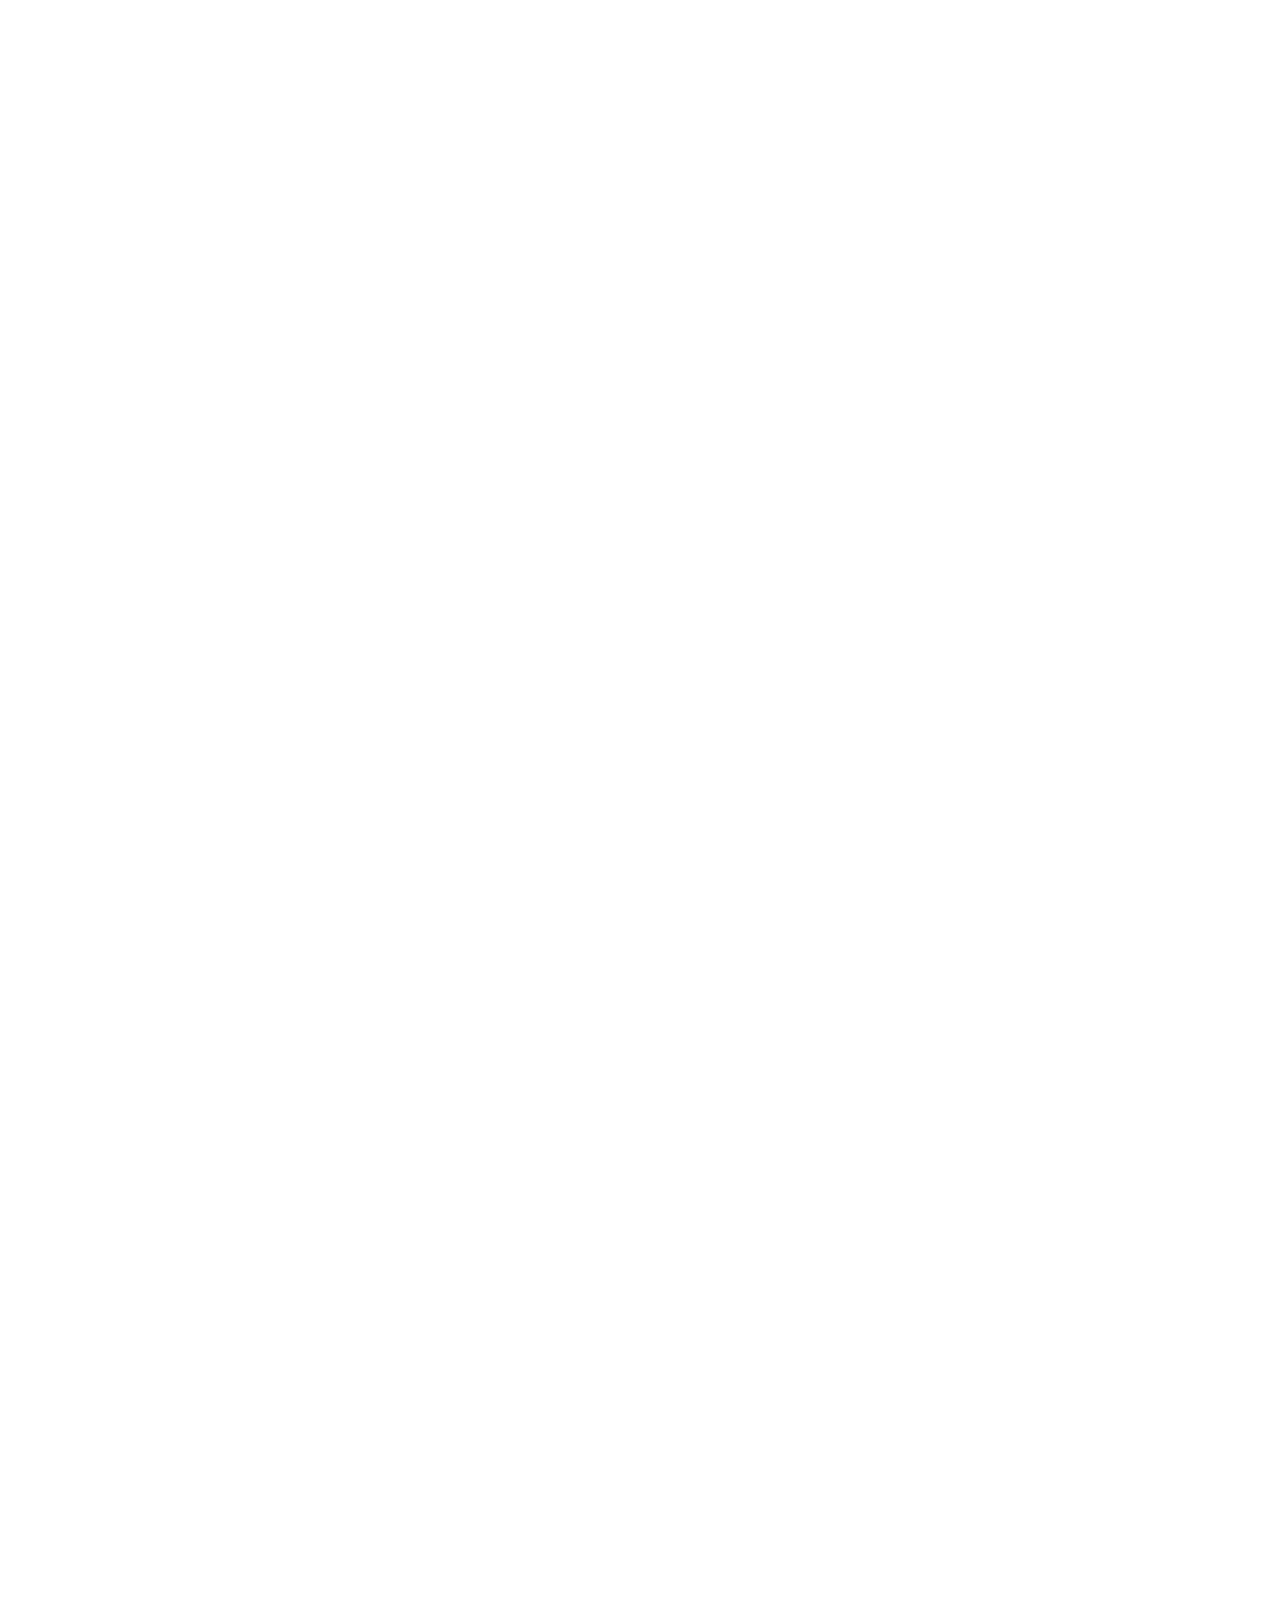
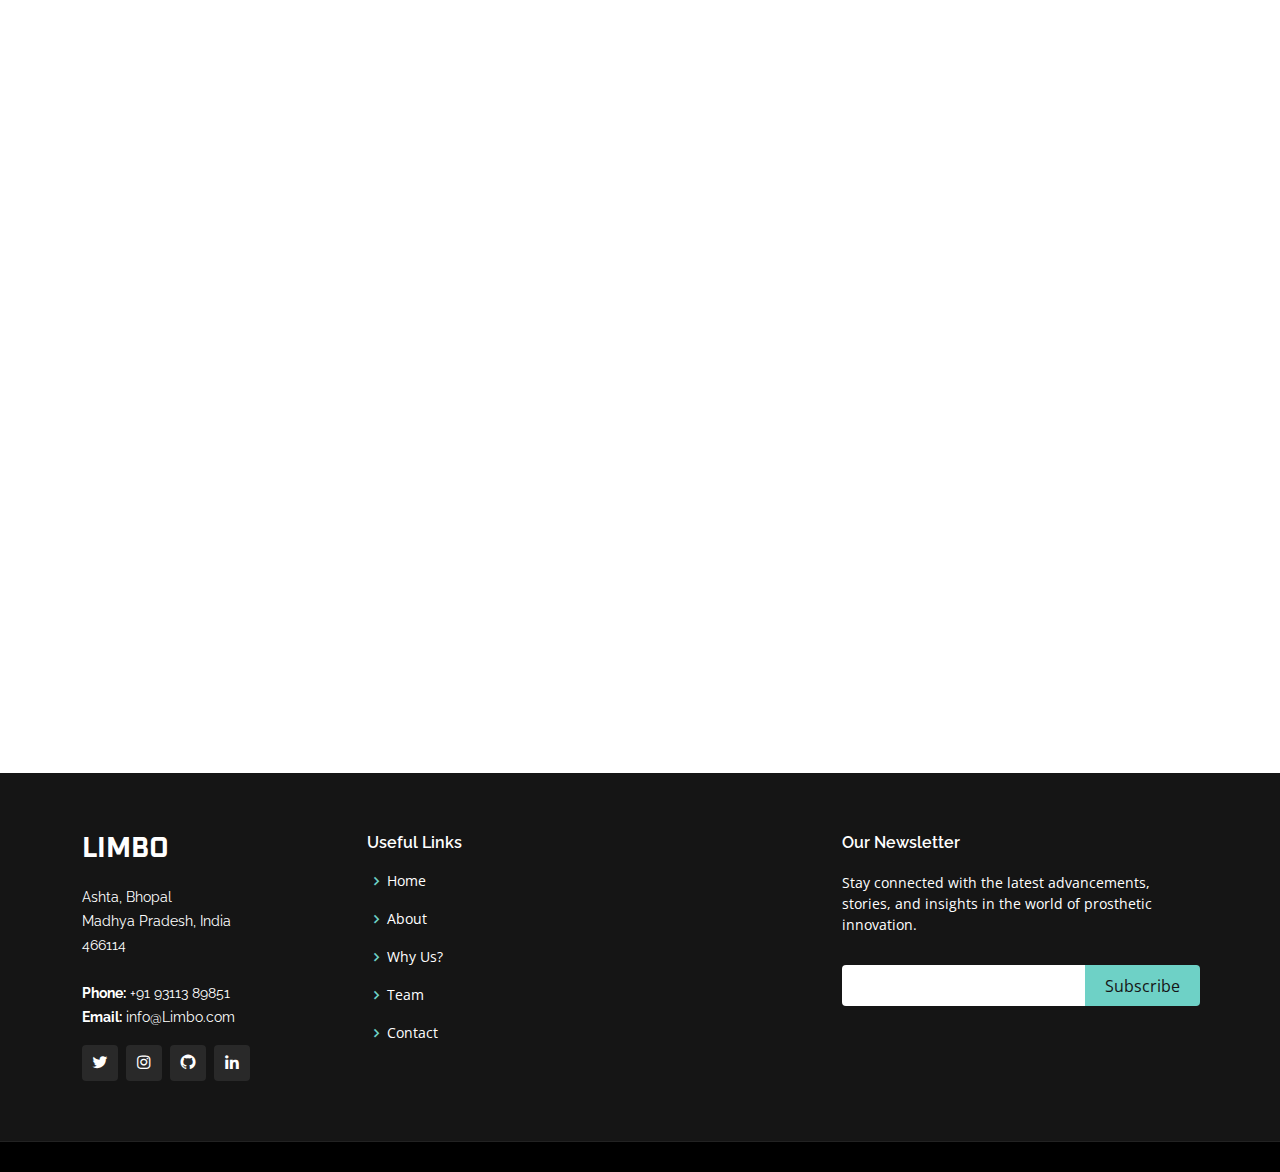
==== commit 25529d4a: "initial commit" ====
--- a/Website/index.html
+++ b/Website/index.html
@@ -5,7 +5,7 @@
   <meta charset="utf-8">
   <meta content="width=device-width, initial-scale=1.0" name="viewport">
 
-  <title>Home | Hastakriti</title>
+  <title>Home | Limbo</title>
   <meta content="" name="description">
   <meta content="" name="keywords">
 
@@ -14,7 +14,6 @@
 
   <link href="https://fonts.googleapis.com/css?family=Open+Sans:300,300i,400,400i,600,600i,700,700i|Raleway:300,300i,400,400i,500,500i,600,600i,700,700i|Poppins:300,300i,400,400i,500,500i,600,600i,700,700i" rel="stylesheet">
 
-  <!-- Vendor CSS Files -->
   <link href="assets/vendor/aos/aos.css" rel="stylesheet">
   <link href="assets/vendor/bootstrap/css/bootstrap.min.css" rel="stylesheet">
   <link href="assets/vendor/bootstrap-icons/bootstrap-icons.css" rel="stylesheet">
@@ -31,7 +30,7 @@
   <header id="header" class="fixed-top ">
     <div class="container d-flex align-items-center justify-content-lg-between">
 
-      <h1 class="logo me-auto me-lg-0 hindi"><a href="index.html">Hastakriti</a></h1>
+      <h1 class="logo me-auto me-lg-0 oxanium"><a href="index.html">Limbo<span>.</span></a></h1>
 
       <nav id="navbar" class="navbar order-last order-lg-0">
         <ul>
@@ -39,7 +38,6 @@
           <li><a class="nav-link scrollto" href="#about">About</a></li>
           <li><a class="nav-link scrollto" href="#services">Why Us? </a></li>
           <li><a class="nav-link scrollto " href="#portfolio">Gallery</a></li>
-          <li><a class="nav-link scrollto" href="#team">Team</a></li>
           <li><a class="nav-link scrollto" href="#contact">Contact</a></li>
         </ul>
         <i class="bi bi-list mobile-nav-toggle"></i>
@@ -56,7 +54,7 @@
 
       <div class="row justify-content-center" data-aos="fade-up" data-aos-delay="150">
         <div class="col-xl-6 col-lg-8">
-          <h1 class="hindi">Hastakriti<span>.</span></h1>
+          <h1 class="oxanium">Limbo<span>.</span></h1>
           <a href="#about" class="btn-get-started scrollto">Explore More ⇲</a>
         </div>
       </div>
@@ -71,12 +69,14 @@
 
         <div class="row">
           <div class="col-lg-6 order-1 order-lg-2" data-aos="fade-left" data-aos-delay="100">
-            <img src="assets/img/about.jpg" class="img-fluid" alt="">
+            <br>
+            <br>
+            <img src="assets/img/about.svg" class="img-fluid" alt="">
           </div>
           <div class="col-lg-6 pt-4 pt-lg-0 order-2 order-lg-1 content" data-aos="fade-right" data-aos-delay="100">
             <h3>About Us.</h3>
             <p class="fst-italic">
-              Welcome to Hastakriti, where our story is woven with a deep commitment to revolutionizing lives through cutting-edge prosthetic solutions.
+              Welcome to Limbo, where our story is woven with a deep commitment to revolutionizing lives through cutting-edge prosthetic solutions.
             </p>
             <br>
             <ul>
@@ -145,7 +145,7 @@
             <div class="icon-box">
               <div class="icon"><i class="bx bx-camera"></i></div>
               <h4>Try-On Kiosk</h4>
-              <p>At hastakriti we give you an option to interact with your prosthetic limb before getting the final one using our try-on kiosks.</p>
+              <p>At Limbo we give you an option to interact with your prosthetic limb before getting the final one using our try-on kiosks.</p>
             </div>
           </div>
         </div>
@@ -323,69 +323,6 @@
       </div>
     </section>
 
-    <!-- ======= Team Section ======= -->
-    <section id="team" class="team">
-      <div class="container" data-aos="fade-up">
-        <div class="section-title">
-          <h2>Team</h2>
-          <p>Meet our Team</p>
-        </div>
-        <div class="row">
-          <div class="col-lg-4 col-md-6 d-flex align-items-stretch">
-            <div class="member" data-aos="fade-up" data-aos-delay="100">
-              <div class="member-img">
-                <img src="assets/img/team/1.webp" class="img-fluid" alt="">
-                <div class="social">
-                  <a href="https://twitter.com/arpit22bai10202"><i class="bi bi-twitter"></i></a>
-                  <a href="https://www.instagram.com/arpy8_"><i class="bi bi-instagram"></i></a>
-                  <a href="https://www.linkedin.com/in/arpitsengar/"><i class="bi bi-linkedin"></i></a>
-                </div>
-              </div>
-              <div class="member-info">
-                <h4>Arpit Sengar</h4>
-                <span>Founder</span>
-              </div>
-            </div>
-          </div>
-
-          <div class="col-lg-4 col-md-6 d-flex align-items-stretch">
-            <div class="member" data-aos="fade-up" data-aos-delay="200">
-              <div class="member-img">
-                <img src="assets/img/team/2.webp" class="img-fluid" alt="">
-                <div class="social">
-                  <a href=""><i class="bi bi-twitter"></i></a>
-                  <a href="https://www.instagram.com/spaxden_/"><i class="bi bi-instagram"></i></a>
-                  <a href="https://www.linkedin.com/in/spandan-raj-23882a196/"><i class="bi bi-linkedin"></i></a>
-                </div>
-              </div>
-              <div class="member-info">
-                <h4>Spandan Raj</h4>
-                <span>Founder</span>
-              </div>
-            </div>
-          </div>
-
-          <div class="col-lg-4 col-md-6 d-flex align-items-stretch">
-            <div class="member" data-aos="fade-up" data-aos-delay="300">
-              <div class="member-img">
-                <img src="assets/img/team/3.webp" class="img-fluid" alt="">
-                <div class="social">
-                  <a href=""><i class="bi bi-twitter"></i></a>
-                  <a href="https://www.instagram.com/apexrx/"><i class="bi bi-instagram"></i></a>
-                  <a href="https://www.linkedin.com/in/apexrx/"><i class="bi bi-linkedin"></i></a>
-                </div>
-              </div>
-              <div class="member-info">
-                <h4>Apex Aryan Das</h4>
-                <span>Founder</span>
-              </div>
-            </div>
-          </div>
-        </div>
-
-      </div>
-    </section>
-
     <!-- ======= Contact Section ======= -->
     <section id="contact" class="contact">
       <div class="container" data-aos="fade-up">
@@ -407,7 +344,7 @@
               <div class="email">
                 <i class="bi bi-envelope"></i>
                 <h4>Email:</h4>
-                <p>info@hastakriti.com</p>
+                <p>info@Limbo.com</p>
               </div>
               <div class="phone">
                 <i class="bi bi-phone"></i>
@@ -453,17 +390,17 @@
 
           <div class="col-lg-3 col-md-6">
             <div class="footer-info">
-            <h3 class="hindi">Hastakriti</h3>
+            <h3 class="oxanium">Limbo</h3>
               <p>
                 Ashta, Bhopal<br>
                 Madhya Pradesh, India<br>466114<br><br>
                 <strong>Phone:</strong> +91 93113 89851<br>
-                <strong>Email:</strong> info@hastakriti.com<br>
+                <strong>Email:</strong> info@Limbo.com<br>
               </p>
               <div class="social-links mt-3">
                 <a href="#" class="twitter"><i class="bx bxl-twitter"></i></a>
                 <a href="#" class="instagram"><i class="bx bxl-instagram"></i></a>
-                <a href="https://github.com/arpy8/hastakriti" class="google-plus"><i class="bx bxl-github"></i></a>
+                <a href="https://github.com/arpy8/Limbo" class="google-plus"><i class="bx bxl-github"></i></a>
                 <a href="#" class="linkedin"><i class="bx bxl-linkedin"></i></a>
               </div>
             </div>
@@ -501,7 +438,6 @@
   <div id="preloader"></div>
   <a href="#" class="back-to-top d-flex align-items-center justify-content-center"><i class="bi bi-arrow-up-short"></i></a>
 
-  <!-- Vendor JS Files -->
   <script src="assets/vendor/purecounter/purecounter_vanilla.js"></script>
   <script src="assets/vendor/aos/aos.js"></script>
   <script src="assets/vendor/bootstrap/js/bootstrap.bundle.min.js"></script>
--- a/Website/style.css
+++ b/Website/style.css
@@ -1,6 +1,7 @@
 /*--------------------------------------------------------------
 # General
 --------------------------------------------------------------*/
+@import url('https://fonts.googleapis.com/css2?family=Oxanium:wght@200..800&display=swap');
 
 @font-face {
   font-family: hindi-font;
@@ -11,6 +12,11 @@
   font-family: hindi-font-2;
   src: url(assets/misc/Ananda_Neptouch_Regular.ttf);
 }
+
+.oxanium {
+  font-family: "Oxanium", sans-serif !important;
+}
+
 
 body {
   font-family: "Open Sans", sans-serif;
@@ -57,17 +63,15 @@
 
 #hero h1 {
   font-weight: 100 !important;
-  margin: 0;
   line-height: 56px;
   text-transform: uppercase;
   color: #FFFFFF;
   font-size: 10rem !important;
-  margin: 11vh 0 0 0;
   text-shadow: 0px 2px 15px rgba(44, 73, 100, 0.4);
 }
 
 #hero a {
-  margin: 10rem 0 !important; 
+  margin: 10rem 0 !important;
 }
 
 /*--------------------------------------------------------------
@@ -446,6 +450,7 @@
 
 #hero a {
   position: absolute;
+  /* margin-right: 1000%; */
 }
 
 #hero:before {
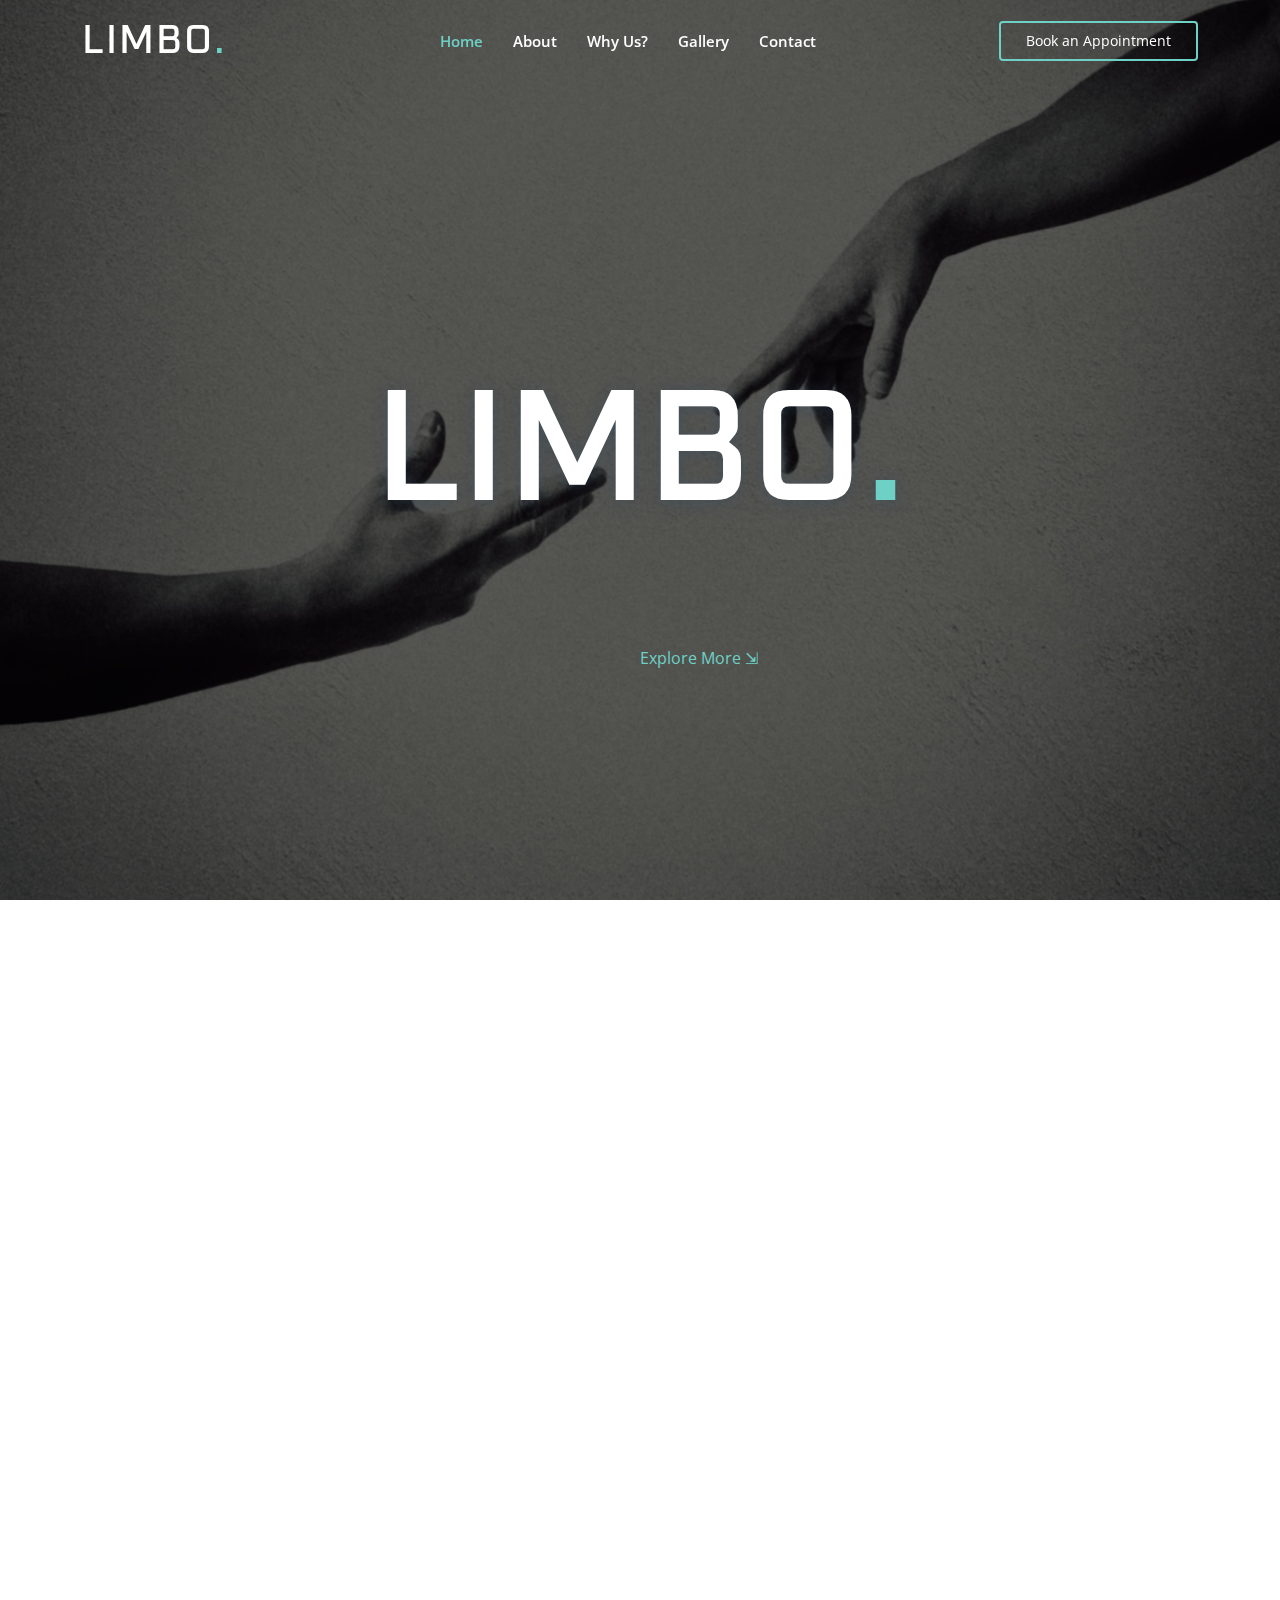
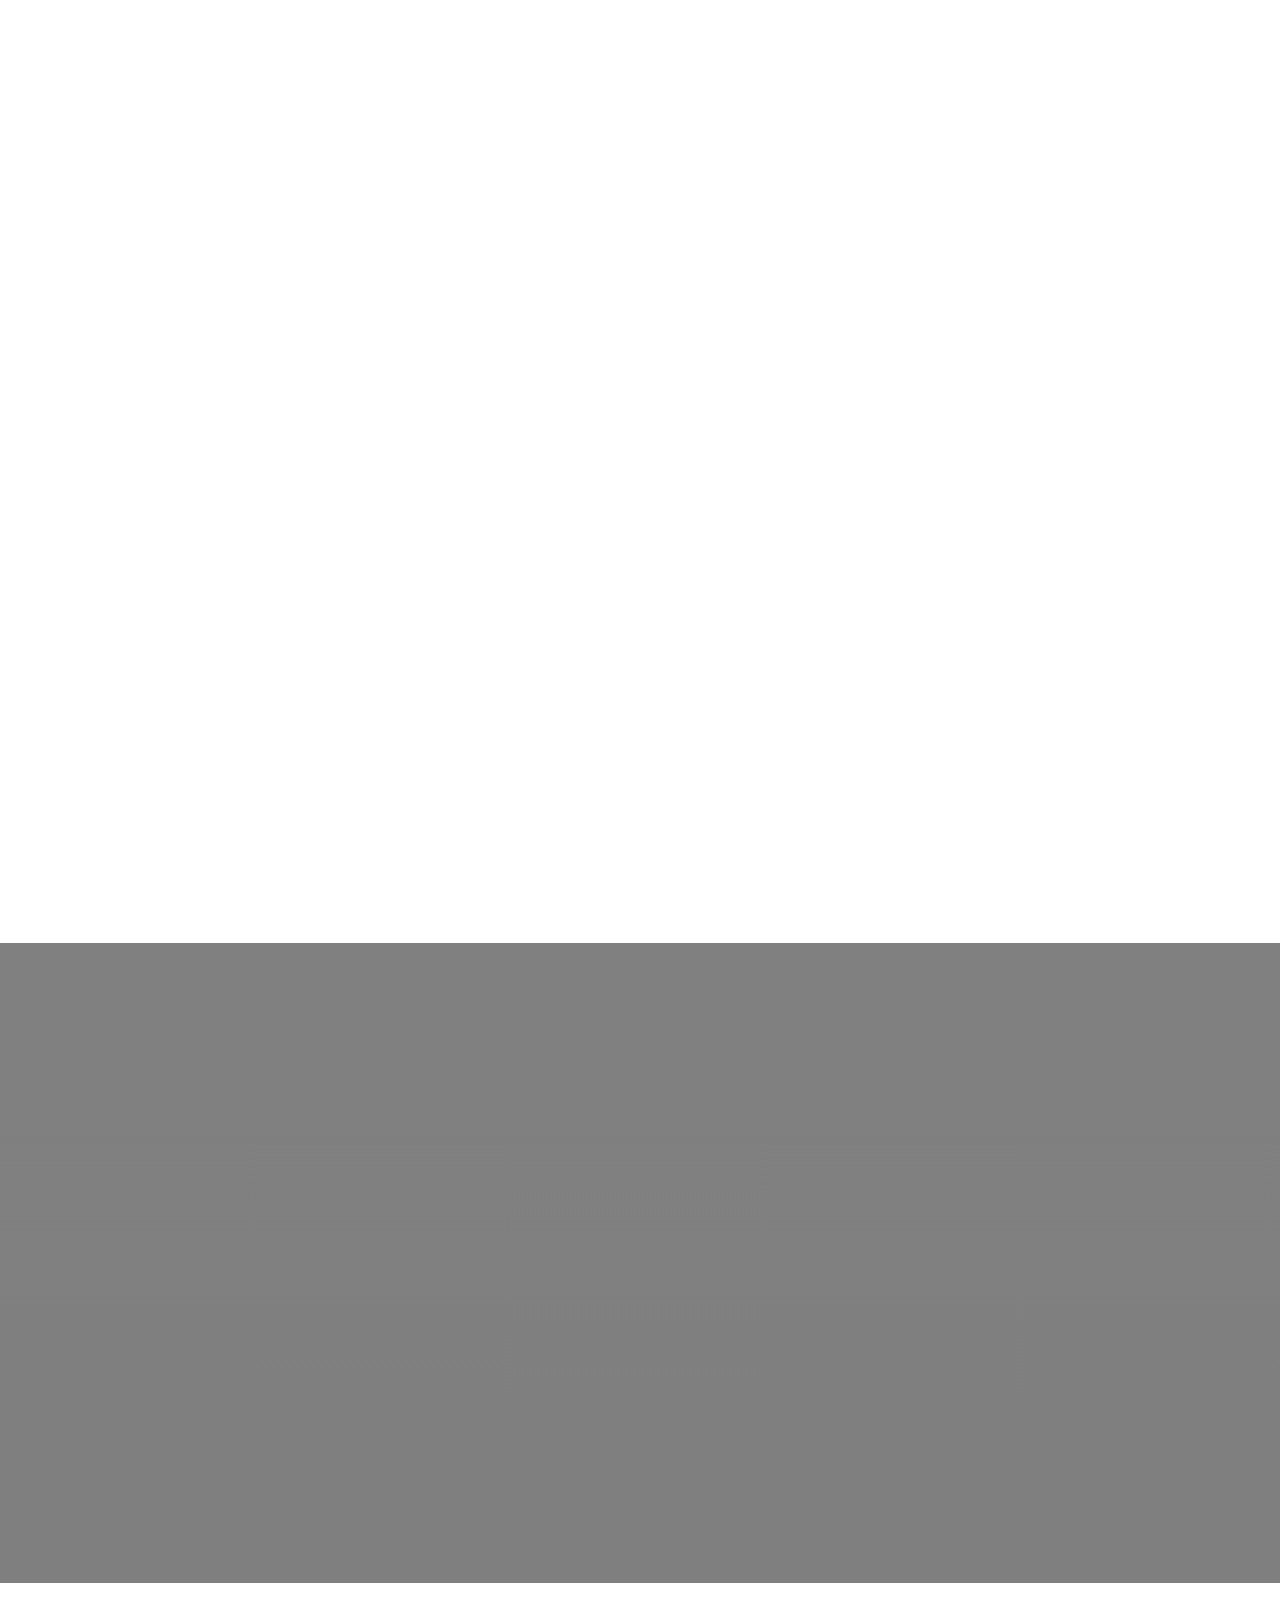
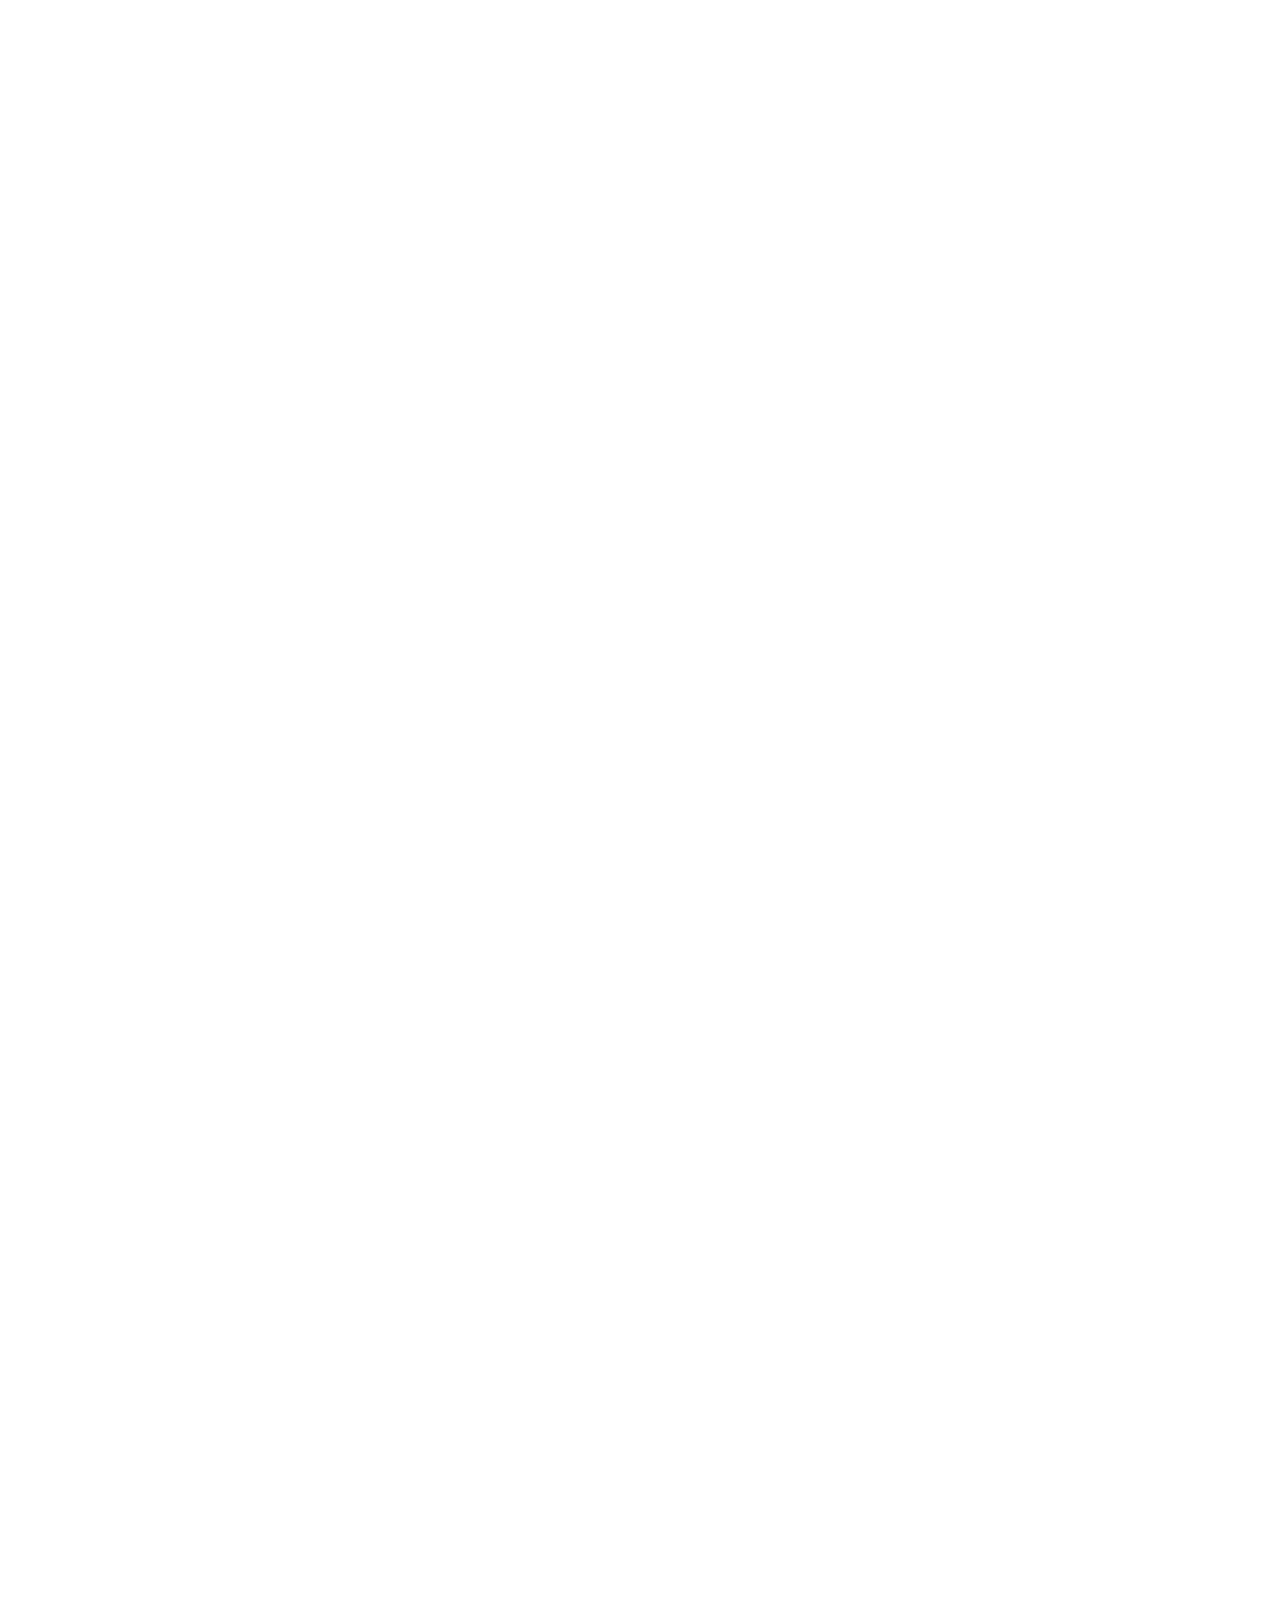
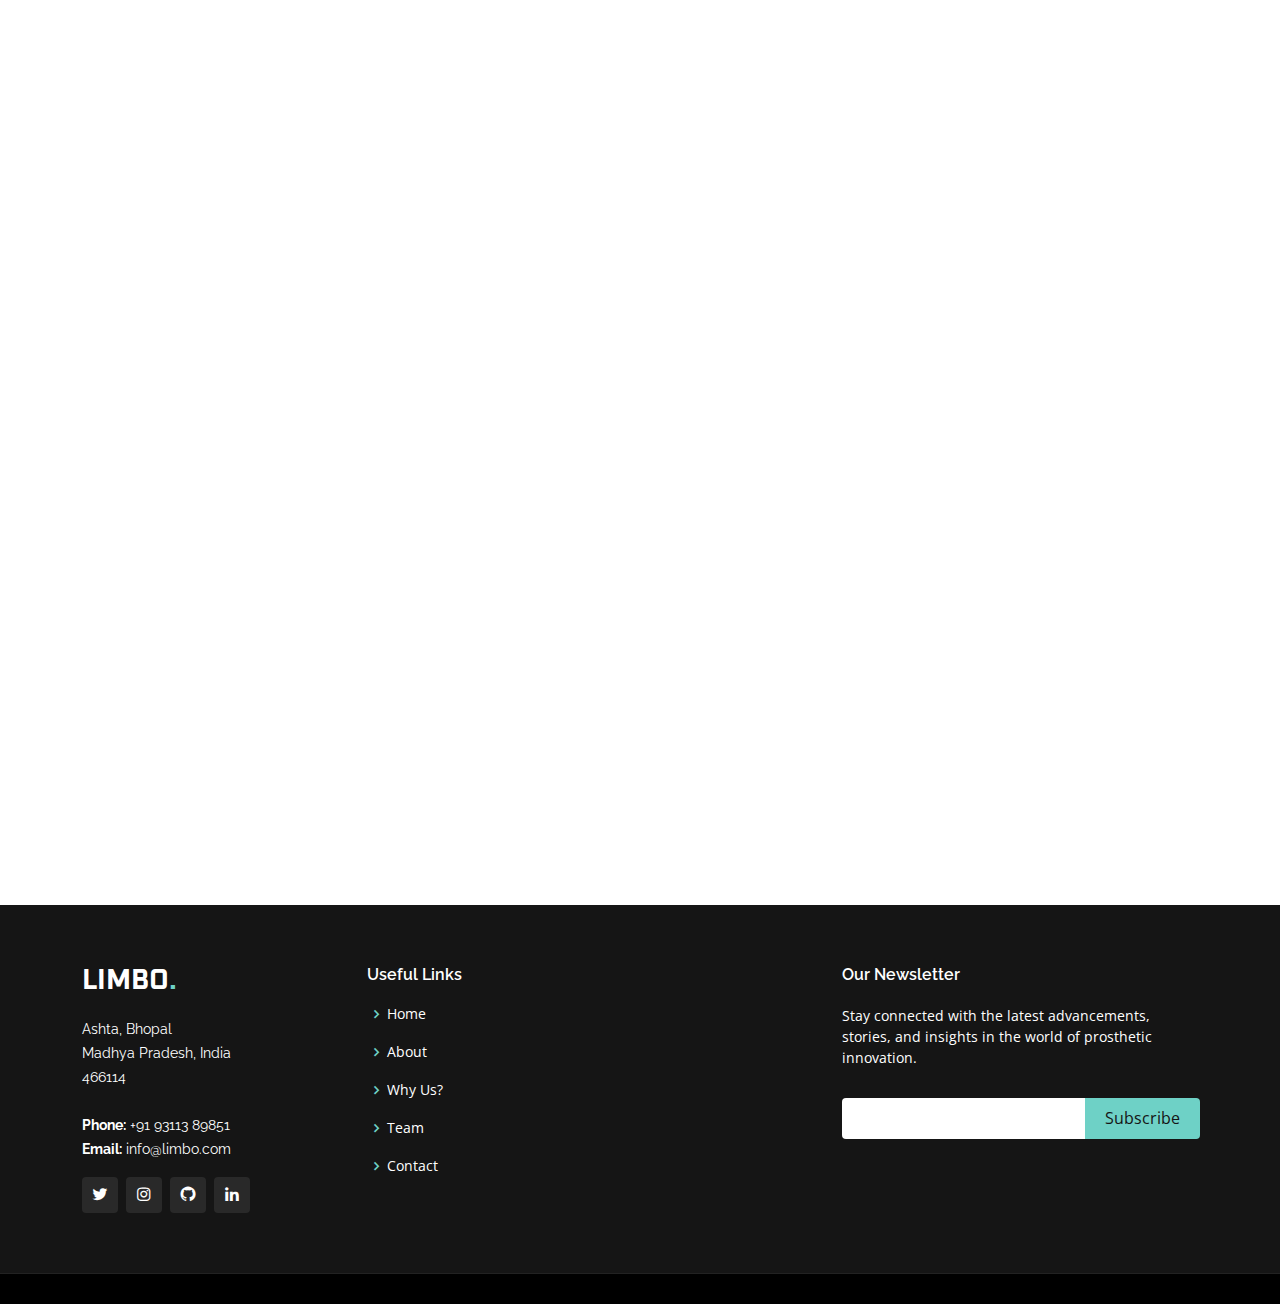
==== commit bb2414a1: "update website" ====
--- a/Website/index.html
+++ b/Website/index.html
@@ -43,7 +43,7 @@
         <i class="bi bi-list mobile-nav-toggle"></i>
       </nav>
 
-      <a href="#contact" class="get-started-btn scrollto">Call To Action</a>
+      <a href="#contact" class="get-started-btn scrollto">Book an Appointment</a>
 
     </div>
   </header>
@@ -160,7 +160,7 @@
         <br>
         <br>
         <br>
-        <div class="text-center px-lg-2">
+        <div class="text-center">
           <h3>Connect with our Community</h3>
           <br>
           <br>
@@ -187,9 +187,9 @@
         <div class="row portfolio-container" data-aos="fade-up" data-aos-delay="200">
 
           <div class="col-lg-4 col-md-6 portfolio-item filter-app">
-            <a href="assets/img/portfolio/1.webp" data-gallery="portfolioGallery" class="portfolio-lightbox">
+            <a href="assets/img/gallery/1.webp" data-gallery="portfolioGallery" class="portfolio-lightbox">
               <div class="portfolio-wrap">
-                <img src="assets/img/portfolio/1.webp" class="img-fluid" alt="">
+                <img src="assets/img/gallery/1.webp" class="img-fluid" alt="">
                 <div class="portfolio-info">
                   <h4>Initial Wireframe Sketch</h4>
                 </div>
@@ -198,11 +198,11 @@
           </div>
 
           <div class="col-lg-4 col-md-6 portfolio-item filter-web">
-            <a href="assets/img/portfolio/4.jpg" data-gallery="portfolioGallery" class="portfolio-lightbox">
+            <a href="assets/img/gallery/4.jpg" data-gallery="portfolioGallery" class="portfolio-lightbox">
               <div class="portfolio-wrap">
-                <img src="assets/img/portfolio/4.jpg" class="img-fluid" alt="">
+                <img src="assets/img/gallery/4.jpg" class="img-fluid" alt="">
                 <div class="portfolio-info">
-                  <h4>The Development Phase #1</h4>
+                  <h4>Dev. Phase #3</h4>
                   <div class="portfolio-links">
                   </div>
                 </div>
@@ -211,22 +211,22 @@
           </div>
 
           <div class="col-lg-4 col-md-6 portfolio-item filter-app">
-            <a href="assets/img/portfolio/7.jpg" data-gallery="portfolioGallery" class="portfolio-lightbox" title="">
+            <a href="assets/img/gallery/7.jpg" data-gallery="portfolioGallery" class="portfolio-lightbox" title="">
               <div class="portfolio-wrap">
-                <img src="assets/img/portfolio/7.jpg" class="img-fluid" alt="">
+                <img src="assets/img/gallery/7.jpg" class="img-fluid" alt="">
                 <div class="portfolio-info">
-                  <h4>The Developement Phase #2</h4>
+                  <h4>Dev. Phase #1</h4>
                 </div>
               </div>
             </a>
           </div>
 
           <div class="col-lg-4 col-md-6 portfolio-item filter-card">
-            <a href="assets/img/portfolio/2.jpg" data-gallery="portfolioGallery" class="portfolio-lightbox">
+            <a href="assets/img/gallery/2.jpg" data-gallery="portfolioGallery" class="portfolio-lightbox">
               <div class="portfolio-wrap">
-                <img src="assets/img/portfolio/2.jpg" class="img-fluid" alt="">
+                <img src="assets/img/gallery/2.jpg" class="img-fluid" alt="">
                 <div class="portfolio-info">
-                  <h4>The Development Phase #3</h4>
+                  <h4>Dev. Phase #2</h4>
                   <div class="portfolio-links">
                   </div>
                 </div>
@@ -235,9 +235,9 @@
           </div>
 
           <div class="col-lg-4 col-md-6 portfolio-item filter-web">
-            <a href="assets/img/portfolio/5.jpg" data-gallery="portfolioGallery" class="portfolio-lightbox" title="">
+            <a href="assets/img/gallery/5.jpg" data-gallery="portfolioGallery" class="portfolio-lightbox" title="">
             <div class="portfolio-wrap">
-              <img src="assets/img/portfolio/5.jpg" class="img-fluid" alt="">
+              <img src="assets/img/gallery/5.jpg" class="img-fluid" alt="">
               <div class="portfolio-info">
                 <h4>Virtual Try-On Kiosk</h4>
                 <div class="portfolio-links">
@@ -248,20 +248,20 @@
           </div>
 
           <div class="col-lg-4 col-md-6 portfolio-item filter-app">
-            <a href="assets/img/portfolio/6.jpg" data-gallery="portfolioGallery" class="portfolio-lightbox" title="">
+            <a href="assets/img/gallery/6.jpg" data-gallery="portfolioGallery" class="portfolio-lightbox" title="">
             <div class="portfolio-wrap">
-              <img src="assets/img/portfolio/6.jpg" class="img-fluid" alt="">
+              <img src="assets/img/gallery/6.jpg" class="img-fluid" alt="">
               <div class="portfolio-info">
-                <h4>Our First Prototype</h4>
+                <h4>Final Prototype</h4>
               </div>
             </div>
           </a>
           </div>
 
           <div class="col-lg-4 col-md-6 portfolio-item filter-card">
-            <a href="assets/img/portfolio/3.jpg" data-gallery="portfolioGallery" class="portfolio-lightbox" title="">
+            <a href="assets/img/gallery/3.jpg" data-gallery="portfolioGallery" class="portfolio-lightbox" title="">
             <div class="portfolio-wrap">
-              <img src="assets/img/portfolio/3.jpg" class="img-fluid" alt="">
+              <img src="assets/img/gallery/3.jpg" class="img-fluid" alt="">
               <div class="portfolio-info">
               <h4>Bunch of Bottles We Found</h4>
               </div>
@@ -319,7 +319,6 @@
             </div>
           </div>
         </div>
-
       </div>
     </section>
 
@@ -328,7 +327,7 @@
       <div class="container" data-aos="fade-up">
         <div class="section-title">
           <h2>Contact</h2>
-          <p>Contact Us</p>
+          <p>Book an Appointment</p>
         </div>
         <div>
           <iframe style="border:0; width: 100%; height: 270px;" src="https://www.google.com/maps/embed?pb=!1m18!1m12!1m3!1d3670.5358699645067!2d76.84871217505619!3d23.077471479135305!2m3!1f0!2f0!3f0!3m2!1i1024!2i768!4f13.1!3m3!1m2!1s0x397ce9ceaaaaaaab%3A0xa224b6b82b421f83!2sVIT%20Bhopal%20University!5e0!3m2!1sen!2sin!4v1699856923153!5m2!1sen!2sin" frameborder="0" allowfullscreen></iframe>
@@ -344,7 +343,7 @@
               <div class="email">
                 <i class="bi bi-envelope"></i>
                 <h4>Email:</h4>
-                <p>info@Limbo.com</p>
+                <p>info@limbo.com</p>
               </div>
               <div class="phone">
                 <i class="bi bi-phone"></i>
@@ -390,12 +389,12 @@
 
           <div class="col-lg-3 col-md-6">
             <div class="footer-info">
-            <h3 class="oxanium">Limbo</h3>
+            <h3 class="oxanium">Limbo<span>.</span></h3>
               <p>
                 Ashta, Bhopal<br>
                 Madhya Pradesh, India<br>466114<br><br>
                 <strong>Phone:</strong> +91 93113 89851<br>
-                <strong>Email:</strong> info@Limbo.com<br>
+                <strong>Email:</strong> info@limbo.com<br>
               </p>
               <div class="social-links mt-3">
                 <a href="#" class="twitter"><i class="bx bxl-twitter"></i></a>
--- a/Website/style.css
+++ b/Website/style.css
@@ -2,16 +2,6 @@
 # General
 --------------------------------------------------------------*/
 @import url('https://fonts.googleapis.com/css2?family=Oxanium:wght@200..800&display=swap');
-
-@font-face {
-  font-family: hindi-font;
-  src: url(assets/misc/Ananda_Namaste_Regular.ttf);
-}
-
-@font-face {
-  font-family: hindi-font-2;
-  src: url(assets/misc/Ananda_Neptouch_Regular.ttf);
-}
 
 .oxanium {
   font-family: "Oxanium", sans-serif !important;
@@ -38,17 +28,13 @@
   background-color: #000000;
 }
 
-.hindi {
-  font-family: hindi-font !important;
-}
-
 a {
   color: #6ed1c6;
   text-decoration: none;
 }
 
 a:hover {
-  color: #ffd584;
+  color: #6ed1c6;
   text-decoration: none;
 }
 
@@ -585,7 +571,7 @@
   width: 120px;
   height: 1px;
   display: inline-block;
-  background: #d56d63;
+  background: #6ed1c6;
   margin: 4px 10px;
 }
 
@@ -1211,7 +1197,7 @@
 .contact .php-email-form .error-message {
   display: none;
   color: #fff;
-  background: #ed3c0d;
+  background: #6ed1c6;
   text-align: left;
   padding: 15px;
   font-weight: 600;
